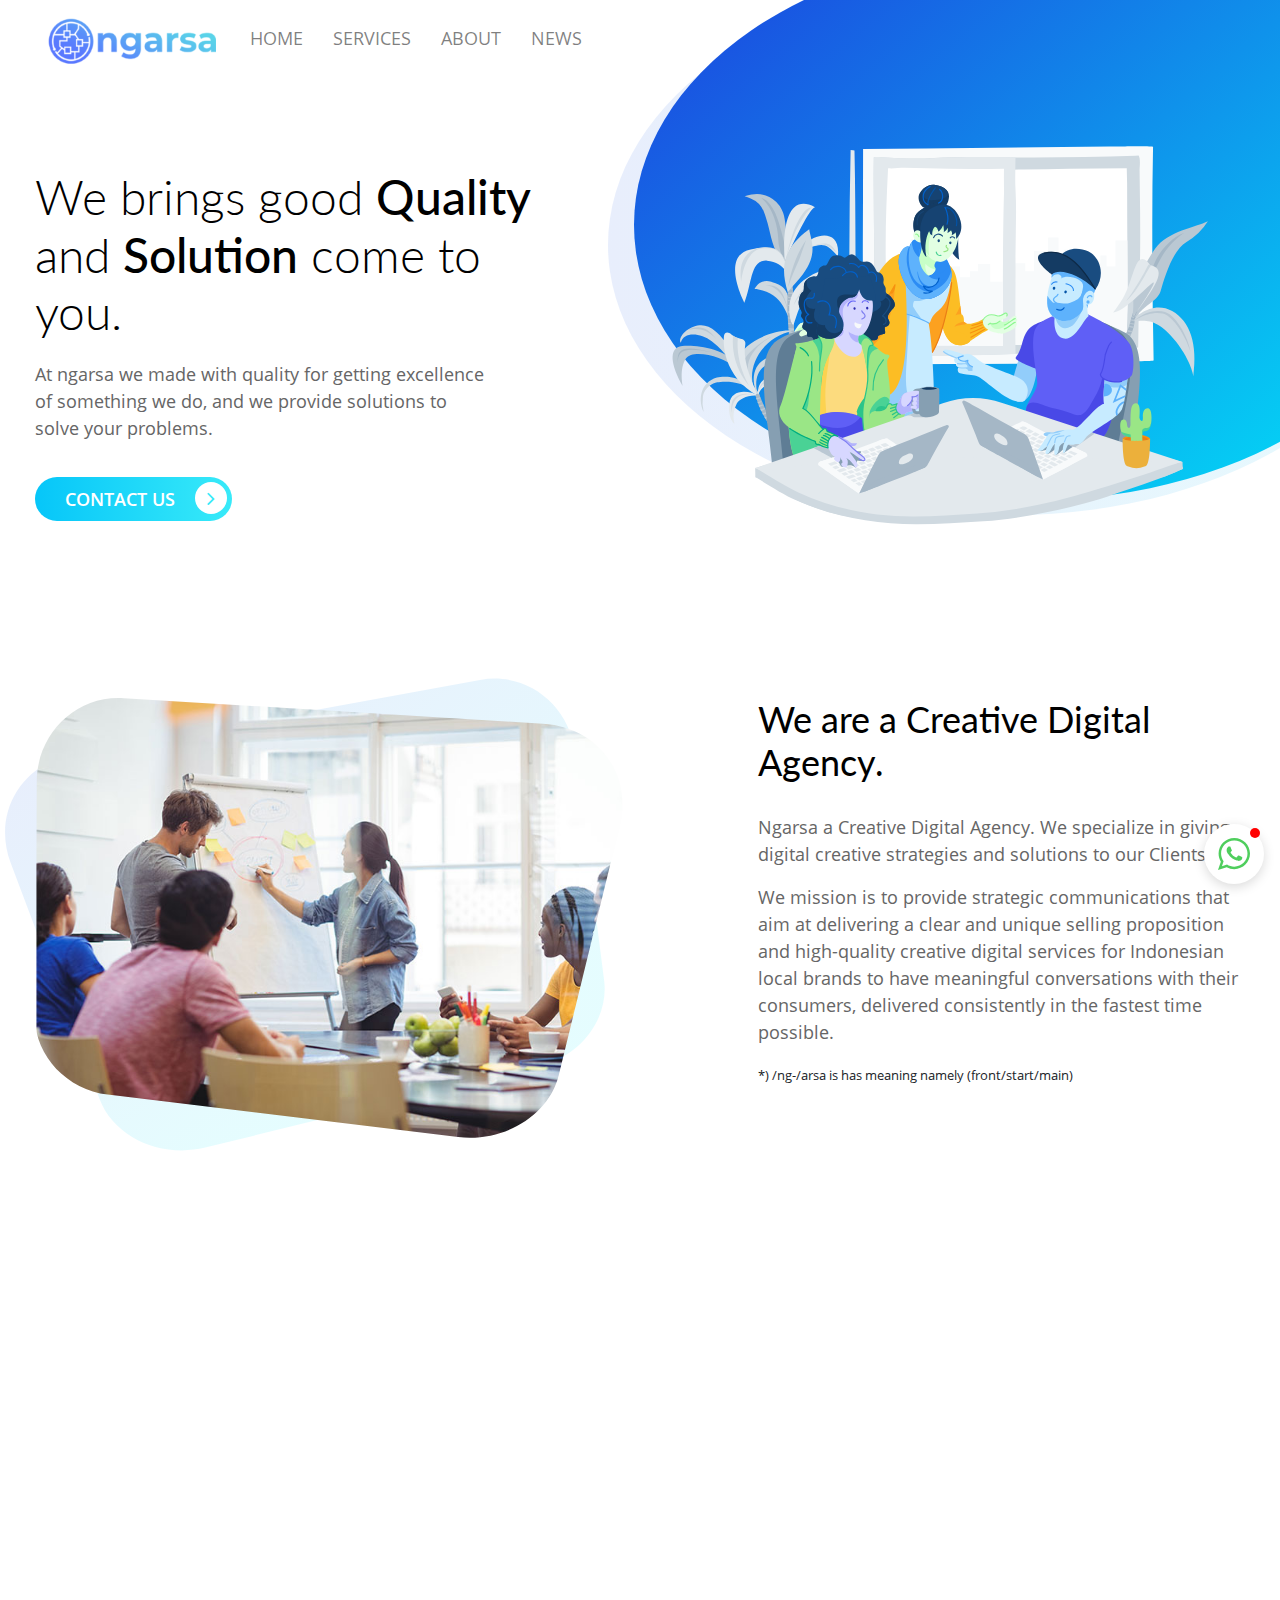
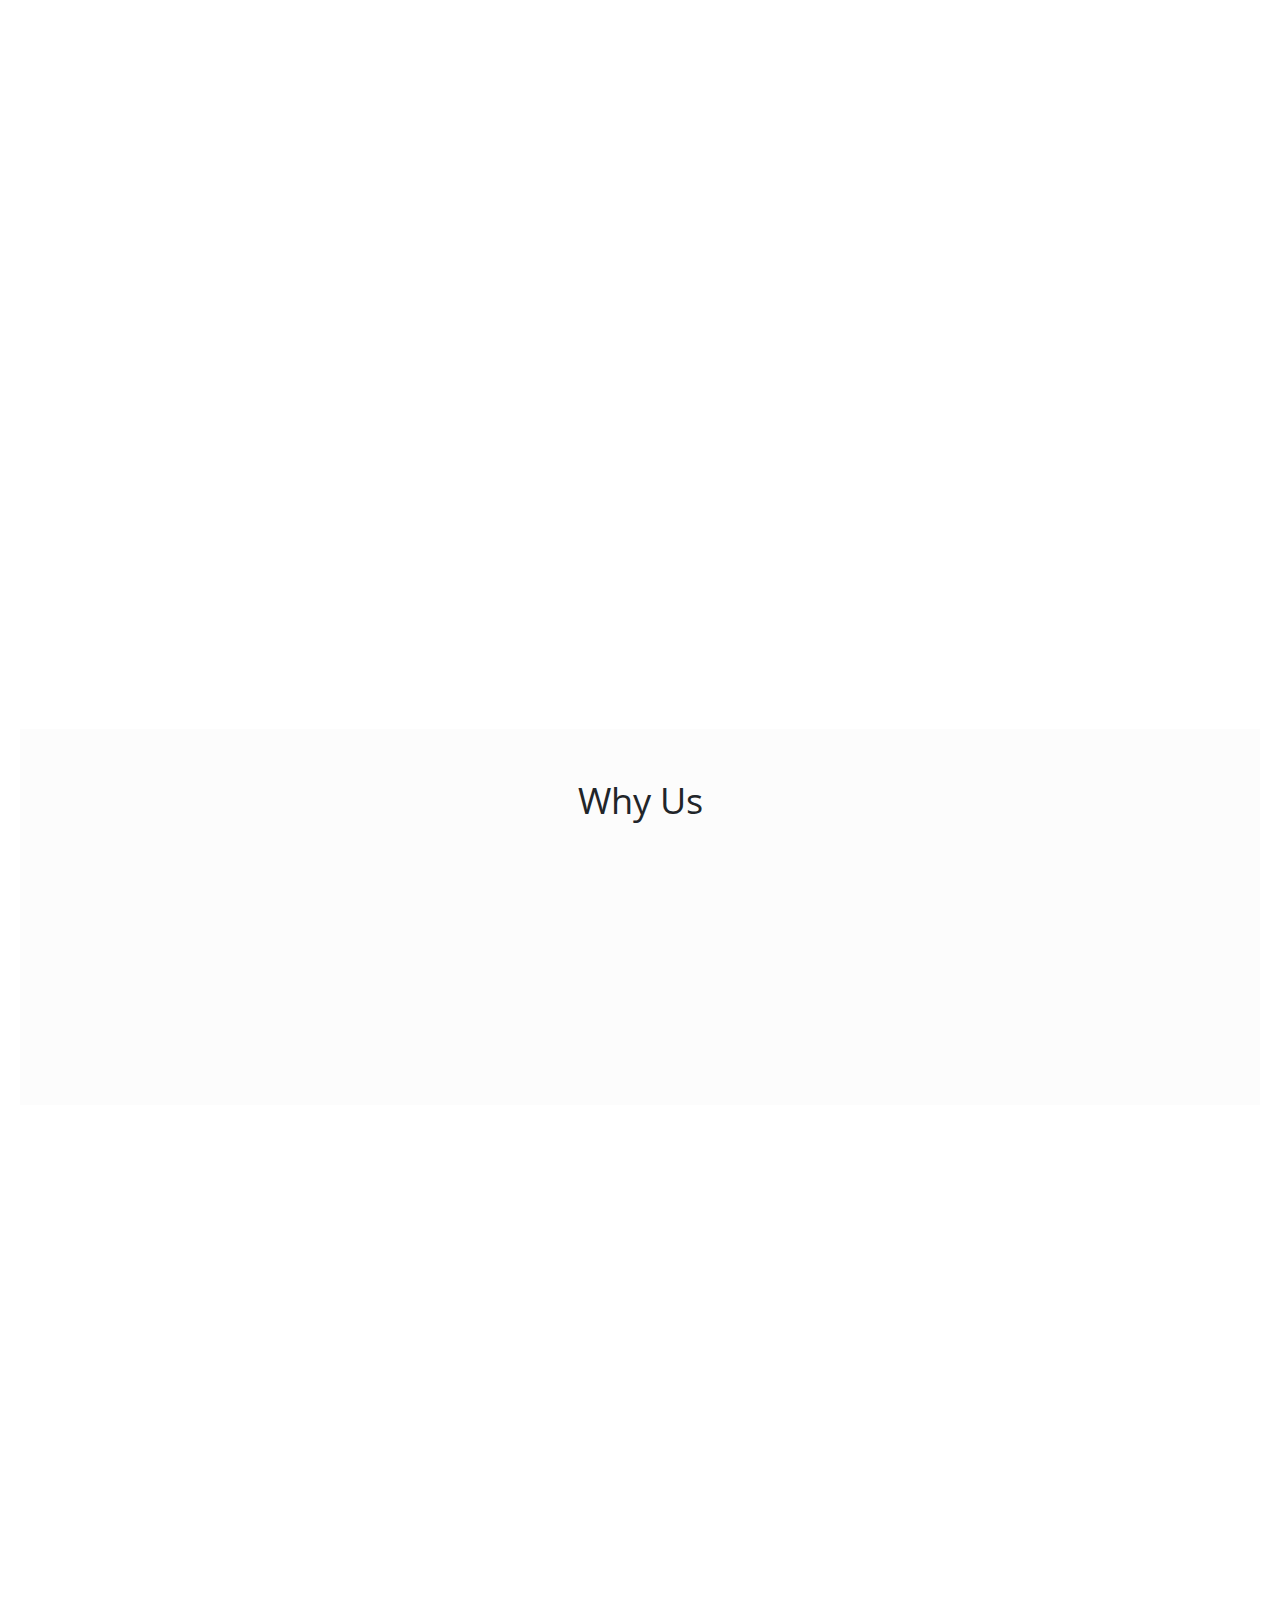
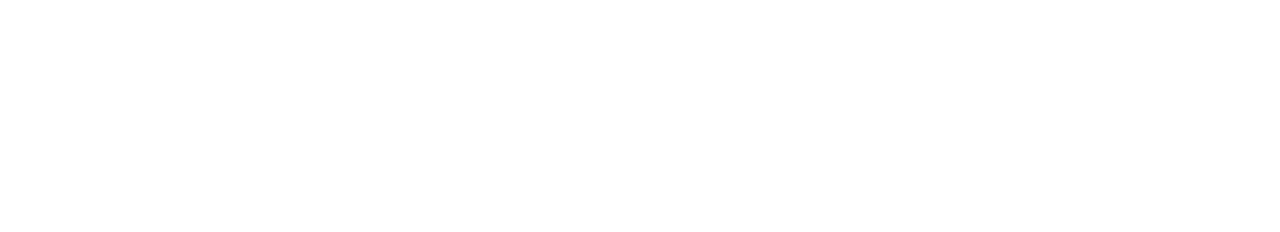
==== index.html @ 2ff45ff4 "fix: form" ====
<!doctype html>
<html lang="en">

<head>
    <!-- global meta tags -->
    <meta charset="utf-8">
    <meta http-equiv="Content-Type" content="text/html; charset=utf-8" />
    <meta http-equiv="Content-Type" content="text/html; charset=ISO-8859-1">
    <meta content="IE=edge" http-equiv="X-UA-Compatible" />
    <meta content="width=device-width, inital-scale=1, user-scalable=0, minimum-scale=1, maximum-scale=1"
        name="viewport" />
    <meta content="Ngarsa.com - Creative Digital Agency" name="title" />
    <meta
        content="ngarsa is a creative digital agency from indonesia, location on jatinangor-sumedang, west java. we create good quality works, we can help you realize your digital project such as a website company profile, graphic design, photography, and support your business performance using various advertising technology."
        name="description" />
    <meta
        content="creative, agency, creative agency, photography, digital marketing, creative digital agency, advertising, media digital, indonesia advertising"
        name="keywords" />
    <!-- yandex meta tags -->
    <meta name="yandex-verification" content="997f78d123f13810" />
    <!-- meta facebook -->
    <meta property="og:url" content="https://ngarsa.com" />
    <meta property="og:type" content="article" />
    <meta property="og:title" content="Ngarsa is a Creative Digital Agency from indonesia" />
    <meta property="og:description"
        content="ngarsa is a creative digital agency from indonesia, location on jatinangor-sumedang, west java. we create good quality works, we can help you realize your digital project such as a website company profile, graphic design, photography, and support your business performance using various advertising technology." />
    <meta property="og:image"
        content="https://raw.githubusercontent.com/Risyandi/ngarsa/sprint01/pages404/images/ngarsa-opengraph.jpeg?auto=compress&cs=tinysrgb&dpr=2&h=325&w=470" />
    <!-- meta twitter -->
    <meta name="twitter:card" content="summary_large_image">
    <meta name="twitter:site" content="@NgarsaDigital">
    <meta name="twitter:creator" content="@NgarsaDigital">
    <meta name="twitter:title" content="Ngarsa is a Creative Digital Agency from indonesia">
    <meta name="twitter:description"
        content="ngarsa is a creative digital agency from indonesia, location on jatinangor-sumedang, west java. we create good quality works, we can help you realize your digital project such as a website company profile, graphic design, photography, and support your business performance using various advertising technology.">
    <meta name="twitter:image"
        content="https://raw.githubusercontent.com/Risyandi/ngarsa/sprint01/pages404/images/ngarsa-opengraph.jpeg?auto=compress&cs=tinysrgb&dpr=2&h=325&w=470">
    <!-- google analytic tags -->
    <script async src="https://www.googletagmanager.com/gtag/js?id=UA-132196424-1"></script>
    <!-- google tags manager -->
    <script>
        (function (w, d, s, l, i) {
            w[l] = w[l] || [];
            w[l].push({
                'gtm.start': new Date().getTime(),
                event: 'gtm.js'
            });
            var f = d.getElementsByTagName(s)[0],
                j = d.createElement(s),
                dl = l != 'dataLayer' ? '&l=' + l : '';
            j.async = true;
            j.src =
                'https://www.googletagmanager.com/gtm.js?id=' + i + dl;
            f.parentNode.insertBefore(j, f);
        })(window, document, 'script', 'dataLayer', 'GTM-WTRJV2T');
    </script>
    <script>
        window.dataLayer = window.dataLayer || [];

        function gtag() {
            dataLayer.push(arguments);
        }
        gtag('js', new Date());
        gtag('config', 'UA-132196424-1');
    </script>

    <link rel="stylesheet" href="assets/css/animate.css">
    <link href="assets/css/font-awesome.css" rel="stylesheet" type="text/css">
    <link rel="stylesheet" href="owl-carousel/assets/owl.carousel.min.css" type="text/css">
    <link rel="stylesheet" href="assets/css/bootstrap.min.css">
    <link rel="stylesheet" href="assets/css/style.css">
    <link rel="shortcut icon" type="image/png" href="./assets/images/favicon.png" />
    <title>Ngarsa | Brings good quality works come to you.</title>
</head>

<body>
    <!-- google tags manager (noscript) -->
    <noscript><iframe src="https://www.googletagmanager.com/ns.html?id=GTM-WTRJV2T" height="0" width="0"
            style="display:none;visibility:hidden"></iframe></noscript>

    <nav class="navbar navbar-expand-lg navbar-light bg-light bg-transparent" id="gtco-main-nav">
        <div class="container fadeInDown wow" data-wow-duration="1s">
            <div class="logo-brand">
                <img src="assets/images/logo-ngarsa.png" alt="ngarsa">
            </div>
            <!-- <a class="navbar-brand">ngarsa</a> -->
            <button class="navbar-toggler no-border" data-target="#my-nav" onclick="myFunction(this)"
                data-toggle="collapse"><span class="bar1"></span> <span class="bar2"></span> <span
                    class="bar3"></span></button>
            <div id="my-nav" class="collapse navbar-collapse">
                <ul class="navbar-nav mr-auto">
                    <li class="nav-item"><a class="nav-link" href="/">Home</a></li>
                    <li class="nav-item"><a class="nav-link" href="#services">Services</a></li>
                    <li class="nav-item"><a class="nav-link" href="#about">About</a></li>
                    <li class="nav-item"><a class="nav-link" href="#news">News</a></li>
                </ul>
            </div>
        </div>
    </nav>

    <!-- banner -->
    <div class="container-fluid gtco-banner-area">
        <div class="container">
            <div class="row">
                <div class="col-md-6 fadeInLeft wow" data-wow-duration="1s">
                    <h1>
                        We brings good <span>Quality</span> and <span>Solution</span> come to you.
                    </h1>
                    <p>At ngarsa we made with quality for getting excellence of something we do, and we provide
                        solutions to solve your problems.</p>
                    <a href="#contact">Contact Us <i class="fa fa-angle-right" aria-hidden="true"></i></a>
                </div>
                <div class="col-md-6 fadeInRight wow" data-wow-duration="1s">
                    <div class="card"><img class="card-img-top img-fluid" src="assets/images/personality.svg" alt="">
                    </div>
                </div>
            </div>
        </div>
    </div>

    <!-- about -->
    <div class="container-fluid gtco-feature" id="about">
        <div class="container">
            <div class="row">
                <div class="col-md-7 fadeInLeft wow" data-wow-duration="1s">
                    <div class="cover">
                        <div class="card">
                            <svg class="back-bg" width="100%" viewBox="0 0 900 700"
                                style="position:absolute; z-index: -1">
                                <defs>
                                    <linearGradient id="PSgrad_01" x1="64.279%" x2="0%" y1="76.604%" y2="0%">
                                        <stop offset="0%" stop-color="rgb(1,230,248)" stop-opacity="1" />
                                        <stop offset="100%" stop-color="rgb(29,62,222)" stop-opacity="1" />
                                    </linearGradient>
                                </defs>
                                <path fill-rule="evenodd" opacity="0.102" fill="url(#PSgrad_01)"
                                    d="M616.656,2.494 L89.351,98.948 C19.867,111.658 -16.508,176.639 7.408,240.130 L122.755,546.348 C141.761,596.806 203.597,623.407 259.843,609.597 L697.535,502.126 C748.221,489.680 783.967,441.432 777.751,392.742 L739.837,95.775 C732.096,35.145 677.715,-8.675 616.656,2.494 Z" />
                            </svg>

                            <svg width="100%" viewBox="0 0 700 500">
                                <clipPath id="clip-path">
                                    <path
                                        d="M89.479,0.180 L512.635,25.932 C568.395,29.326 603.115,76.927 590.357,129.078 L528.827,380.603 C518.688,422.048 472.661,448.814 427.190,443.300 L73.350,400.391 C32.374,395.422 -0.267,360.907 -0.002,322.064 L1.609,85.154 C1.938,36.786 40.481,-2.801 89.479,0.180 Z">
                                    </path>
                                </clipPath>

                                <!-- xlink:href for modern browsers, src for IE8- -->
                                <image clip-path="url(#clip-path)" xlink:href="assets/images/learn-img.jpg" width="100%"
                                    height="465" class="svg__image"></image>
                            </svg>
                        </div>
                    </div>
                </div>
                <div class="col-md-5 fadeInRight wow" data-wow-duration="1s">
                    <h2> We are a Creative Digital
                        Agency.</h2>
                    <p>Ngarsa a Creative Digital Agency. We specialize in giving
                        digital creative strategies and solutions to our Clients.</p>
                    <p>We mission is to provide strategic communications that aim at delivering a clear and unique
                        selling proposition and high-quality creative digital services for Indonesian local brands to
                        have
                        meaningful conversations with their consumers, delivered consistently in the fastest time
                        possible.</p>
                    <small>*) /ng-/arsa is has meaning namely (front/start/main)</small>
                    </p>
                    <!-- <a href="#">Learn More <i class="fa fa-angle-right" aria-hidden="true"></i></a> -->
                </div>
            </div>
        </div>
    </div>

    <!-- services -->
    <div class="container-fluid gtco-features" id="services">
        <div class="container">
            <div class="row">
                <div class="col-lg-4 fadeInLeft wow" data-wow-duration="1s">
                    <h2> Explore The Services<br />
                        We Offer For You </h2>
                    <p>We can help you realize your digital project such as a website company profile, graphic design,
                        web design, photography, and support your business performance using Marketing technology.</p>
                    <!-- <a href="#">All Services <i class="fa fa-angle-right" aria-hidden="true"></i></a> -->
                </div>
                <div class="col-lg-8 fadeInRight wow" data-wow-duration="1s">
                    <svg id="bg-services" width="100%" viewBox="0 0 1000 800">
                        <defs>
                            <linearGradient id="PSgrad_02" x1="64.279%" x2="0%" y1="76.604%" y2="0%">
                                <stop offset="0%" stop-color="rgb(1,230,248)" stop-opacity="1" />
                                <stop offset="100%" stop-color="rgb(29,62,222)" stop-opacity="1" />
                            </linearGradient>
                        </defs>
                        <path fill-rule="evenodd" opacity="0.102" fill="url(#PSgrad_02)"
                            d="M801.878,3.146 L116.381,128.537 C26.052,145.060 -21.235,229.535 9.856,312.073 L159.806,710.157 C184.515,775.753 264.901,810.334 338.020,792.380 L907.021,652.668 C972.912,636.489 1019.383,573.766 1011.301,510.470 L962.013,124.412 C951.950,45.594 881.254,-11.373 801.878,3.146 Z" />
                    </svg>
                    <div class="row">
                        <div class="col">
                            <div class="card text-center">
                                <div class="oval"><img class="card-img-top" src="assets/images/web-design.png" alt="">
                                </div>
                                <div class="card-body">
                                    <h3 class="card-title">Web & Creative</h3>
                                    <p class="card-text">We makes web and interactive design a simple and iconic.</p>
                                </div>
                            </div>
                            <div class="card text-center">
                                <div class="oval"><img class="card-img-top" src="assets/images/marketing.png" alt="">
                                </div>
                                <div class="card-body">
                                    <h3 class="card-title">Marketing Technology</h3>
                                    <p class="card-text">We provide solution for delivering campaign with Marketing
                                        Technology clear and unique.
                                    </p>
                                </div>
                            </div>
                        </div>
                        <div class="col">
                            <div class="card text-center">
                                <div class="oval"><img class="card-img-top" src="assets/images/seo.png" alt=""></div>
                                <div class="card-body">
                                    <h3 class="card-title">SEO & Analytics</h3>
                                    <p class="card-text">We accelerate up your page to be found in search.</p>
                                </div>
                            </div>
                            <div class="card text-center">
                                <div class="oval"><img class="card-img-top" src="assets/images/graphics-design.png"
                                        alt="">
                                </div>
                                <div class="card-body">
                                    <h3 class="card-title">Design & Branding</h3>
                                    <p class="card-text">We makes design a simple, elegant and iconic. for your brands
                                    </p>
                                </div>
                            </div>
                        </div>
                    </div>
                </div>
            </div>
        </div>
    </div>

    <!-- why us -->
    <div class="container-fluid gtco-features-list">
        <div class="container gtco-news">
            <h2>Why Us</h2>
            <div class="row">
                <div class="media col-md-6 col-lg-4 fadeInLeft wow" data-wow-duration="1s">
                    <div class="oval mr-4"><img class="align-self-start" src="assets/images/quality-results.png" alt="">
                    </div>
                    <div class="media-body">
                        <h5 class="mb-0">Quality Results</h5>
                        At ngarsa, we provide the best quality according to what you need.
                    </div>
                </div>
                <div class="media col-md-6 col-lg-4 fadeInUp wow" data-wow-duration="1s">
                    <div class="oval mr-4"><img class="align-self-start" src="assets/images/affordable-pricing.png"
                            alt="">
                    </div>
                    <div class="media-body">
                        <h5 class="mb-0">Affordable Pricing</h5>
                        At ngarsa, we provide relatively cheap and high-quality prices.
                    </div>
                </div>
                <div class="media col-md-6 col-lg-4 fadeInRight wow" data-wow-duration="1s">
                    <div class="oval mr-4"><img class="align-self-start" src="assets/images/free-support.png" alt="">
                    </div>
                    <div class="media-body">
                        <h5 class="mb-0">Free Support & Consultation</h5>
                        At ngarsa, we support and provide consultation about creative digital and marketing
                        communications strategy.
                    </div>
                </div>
            </div>
        </div>
    </div>

    <!-- news -->
    <!-- <div class="container-fluid gtco-news" id="news">
        <div class="container fadeInUp wow" data-wow-duration="1s">
            <h2>Latest News & Articles</h2>
            <div class="owl-carousel owl-carousel2 owl-theme" id="contentNewsArticles">
            </div>
        </div>
    </div> -->

      <!-- widget whatsapp -->
      <div class="wrapper-floating fadeInRight wow" data-wow-duration="1s">
        <div id="container-floating" class="floating">
            <div class="floating-button" id="floating-button">
                <i class="fa fa-times-circle" id="icon-close-widget"></i>
            </div>
            <div class="floating-header-comp">
                <div class="floating-header-foto">
                    <div class="floating-foto-container">
                        <div class="floating-foto"></div>
                    </div>
                </div>
                <div class="floating-header-name">
                    <div class="floating-name-container">
                        <div class="name-floating">Ngarsa Official</div>
                        <div class="status-floating">Typically replies within a day</div>
                    </div>
                </div>
            </div>
            <div class="floating-pattern-comp">
                <div class="floating-pattern-container">
                    <div class="whatsapp-content">
                        <div class="whatsapp-name">Ngarsa Official</div>
                        <div class="whatsapp-text">Hi there 👋, <br> How can I help you?</div>
                        <div class="whatsapp-time">07.00</div>
                    </div>
                </div>
            </div>
            <div class="floating-textarea-comp">
                <textarea name="chat" id="textarea-chat" cols="30" rows="10"></textarea>
                <div class="textarea-send-chat" id="textarea-send-chat">
                    <svg xmlns="http://www.w3.org/2000/svg" xmlns:xlink="http://www.w3.org/1999/xlink"
                        style="isolation:isolate" viewBox="0 0 20 18" width="20" height="18">
                        <defs>
                            <clipPath id="_clipPath_fgX00hLzP9PnAfCkGQoSPsYB7aEGkj1G">
                                <rect width="20" height="18"></rect>
                            </clipPath>
                        </defs>
                        <path d=" M 0 0 L 0 7.813 L 16 9 L 0 10.188 L 0 18 L 20 9 L 0 0 Z " fill="rgb(46,46,46)"></path>
                    </svg>
                </div>
            </div>
            <!-- <a href="" class="floating-button-comp">
                <svg width="20" height="20" viewBox="0 0 90 90" xmlns="http://www.w3.org/2000/svg" fill-rule="evenodd"
                    clip-rule="evenodd" class="icon-button-comp">
                    <path
                        d="M90,43.841c0,24.213-19.779,43.841-44.182,43.841c-7.747,0-15.025-1.98-21.357-5.455L0,90l7.975-23.522   c-4.023-6.606-6.34-14.354-6.34-22.637C1.635,19.628,21.416,0,45.818,0C70.223,0,90,19.628,90,43.841z M45.818,6.982   c-20.484,0-37.146,16.535-37.146,36.859c0,8.065,2.629,15.534,7.076,21.61L11.107,79.14l14.275-4.537   c5.865,3.851,12.891,6.097,20.437,6.097c20.481,0,37.146-16.533,37.146-36.857S66.301,6.982,45.818,6.982z M68.129,53.938   c-0.273-0.447-0.994-0.717-2.076-1.254c-1.084-0.537-6.41-3.138-7.4-3.495c-0.993-0.358-1.717-0.538-2.438,0.537   c-0.721,1.076-2.797,3.495-3.43,4.212c-0.632,0.719-1.263,0.809-2.347,0.271c-1.082-0.537-4.571-1.673-8.708-5.333   c-3.219-2.848-5.393-6.364-6.025-7.441c-0.631-1.075-0.066-1.656,0.475-2.191c0.488-0.482,1.084-1.255,1.625-1.882   c0.543-0.628,0.723-1.075,1.082-1.793c0.363-0.717,0.182-1.344-0.09-1.883c-0.27-0.537-2.438-5.825-3.34-7.977   c-0.902-2.15-1.803-1.792-2.436-1.792c-0.631,0-1.354-0.09-2.076-0.09c-0.722,0-1.896,0.269-2.889,1.344   c-0.992,1.076-3.789,3.676-3.789,8.963c0,5.288,3.879,10.397,4.422,11.113c0.541,0.716,7.49,11.92,18.5,16.223   C58.2,65.771,58.2,64.336,60.186,64.156c1.984-0.179,6.406-2.599,7.312-5.107C68.398,56.537,68.398,54.386,68.129,53.938z">
                    </path>
                </svg>
                <span class="text-button-comp">Start Chat</span>
            </a> -->
        </div>
        <div class="floating-bubble" id="floating-bubble">
            <div class="floating-bubble-icon">
                <svg viewBox="0 0 90 90" fill="rgb(79, 206, 93)" width="32" height="32">
                    <path
                        d="M90,43.841c0,24.213-19.779,43.841-44.182,43.841c-7.747,0-15.025-1.98-21.357-5.455L0,90l7.975-23.522   c-4.023-6.606-6.34-14.354-6.34-22.637C1.635,19.628,21.416,0,45.818,0C70.223,0,90,19.628,90,43.841z M45.818,6.982   c-20.484,0-37.146,16.535-37.146,36.859c0,8.065,2.629,15.534,7.076,21.61L11.107,79.14l14.275-4.537   c5.865,3.851,12.891,6.097,20.437,6.097c20.481,0,37.146-16.533,37.146-36.857S66.301,6.982,45.818,6.982z M68.129,53.938   c-0.273-0.447-0.994-0.717-2.076-1.254c-1.084-0.537-6.41-3.138-7.4-3.495c-0.993-0.358-1.717-0.538-2.438,0.537   c-0.721,1.076-2.797,3.495-3.43,4.212c-0.632,0.719-1.263,0.809-2.347,0.271c-1.082-0.537-4.571-1.673-8.708-5.333   c-3.219-2.848-5.393-6.364-6.025-7.441c-0.631-1.075-0.066-1.656,0.475-2.191c0.488-0.482,1.084-1.255,1.625-1.882   c0.543-0.628,0.723-1.075,1.082-1.793c0.363-0.717,0.182-1.344-0.09-1.883c-0.27-0.537-2.438-5.825-3.34-7.977   c-0.902-2.15-1.803-1.792-2.436-1.792c-0.631,0-1.354-0.09-2.076-0.09c-0.722,0-1.896,0.269-2.889,1.344   c-0.992,1.076-3.789,3.676-3.789,8.963c0,5.288,3.879,10.397,4.422,11.113c0.541,0.716,7.49,11.92,18.5,16.223   C58.2,65.771,58.2,64.336,60.186,64.156c1.984-0.179,6.406-2.599,7.312-5.107C68.398,56.537,68.398,54.386,68.129,53.938z">
                    </path>
                </svg>
            </div>
        </div>
    </div>

    <footer class="container-fluid" id="gtco-footer">
        <div class="container">
            <div class="row">
                <div class="col-lg-6 fadeInLeft wow" id="contact" data-wow-duration="1s">
                    <h4> Contact Us </h4>
                    <form action="https://formspree.io/f/xqkgokap" method="POST">
                        <label>Full Name</label>
                        <input type="text" class="form-control" id='full-name' name="name"
                            placeholder="Enter your full name here">
                        <label>Email</label>
                        <input type="email" class="form-control" id='email' name="_replyto"
                            placeholder="Enter your email here">
                        <label>Message</label>
                        <textarea class="form-control" name="message" placeholder="Enter your message here"></textarea>
                        <div>
                            <input type="submit" id="send-message-yes" class="submit-button" value="Send"
                                style="display: none;">
                            <div>
                                <a href="#send-message-yes" class="submit-button send-message">Send
                                    <i class="fa fa-angle-right" aria-hidden="true"></i>
                                </a>
                            </div>
                        </div>
                    </form>

                </div>
                <div class="col-lg-6 fadeInRight wow" data-wow-duration="1s">
                    <div class="row">
                        <div class="col-6">
                            <h4>Company</h4>
                            <ul class="nav flex-column company-nav">
                                <li class="nav-item"><a class="nav-link"
                                        href="https://wistaramedia.com/">Wistaramedia</a></li>
                            </ul>
                            <h4 class="mt-5">Follow Us</h4>
                            <ul class="nav follow-us-nav">
                                <li class="nav-item"><a class="nav-link pl-0"
                                        href="https://ngarsa.page.link/facebook-ngarsa"><i class="fa fa-facebook"
                                            aria-hidden="true"></i></a></li>
                                <li class="nav-item"><a class="nav-link"
                                        href="https://ngarsa.page.link/twitter-ngarsa"><i class="fa fa-twitter"
                                            aria-hidden="true"></i></a></li>
                                <li class="nav-item"><a class="nav-link"
                                        href="https://ngarsa.page.link/instagram-ngarsa"><i class="fa fa-instagram"
                                            aria-hidden="true"></i></a></li>
                            </ul>
                        </div>
                        <div class="col-6">
                            <h4>Our Services</h4>
                            <ul class="nav flex-column services-nav">
                                <li class="nav-item"><a class="nav-link" href="#services">Web & Creative</a></li>
                                <li class="nav-item"><a class="nav-link" href="#services">Marketing Technology</a></li>
                                <li class="nav-item"><a class="nav-link" href="#services">Branding & Design</a></li>
                                <li class="nav-item"><a class="nav-link" href="#services">SEO & Analytics</a></li>
                            </ul>
                        </div>
                        <div class="col-12">
                            <p><strong>Ngarsa Digital</strong></p>
                            <p>Jln. Letda Lukito No.16, Jatinangor, Sumedang - Indonesia.</p>
                            <p>&copy; 2020. All Rights Reserved. Hand Made by <a href="https://ngarsa.com/"
                                    target="_blank">ngarsa.com</a>.</p>
                        </div>
                    </div>
                </div>
            </div>
        </div>
    </footer>

    <!-- jQuery first, then Popper.js, then Bootstrap JS -->
    <script src="https://code.jquery.com/jquery-3.4.1.js"></script>
    <script src="assets/js/popper.min.js"></script>
    <script src="assets/js/bootstrap.min.js"></script>
    <script src="assets/js/wow.min.js"></script>

    <!-- owl carousel js-->
    <script src="owl-carousel/owl.carousel.min.js"></script>
    <script src="assets/js/main.js"></script>
</body>

</html>
---- assets/css/style.css ----
@font-face {
    font-family: "Lato-Regular";
    src: url(../fonts/Lato-Regular.ttf);
}

@font-face {
    font-family: "Lato-Black";
    src: url(../fonts/Lato-Black.ttf);
}

@font-face {
    font-family: "Lato-Bold";
    src: url(../fonts/Lato-Bold.ttf);
}

@font-face {
    font-family: "Lato-Light";
    src: url(../fonts/Lato-Light.ttf);
}

@font-face {
    font-family: "Lato-Medium";
    src: url(../fonts/Lato-Medium.ttf);
}

@font-face {
    font-family: "Lato-Semibold";
    src: url(../fonts/Lato-Semibold.ttf);
}

@font-face {
    font-family: "OpenSans-Bold";
    src: url(../fonts/OpenSans-Bold.ttf);
}

@font-face {
    font-family: "OpenSans-Regular";
    src: url(../fonts/OpenSans-Regular.ttf);
}

@font-face {
    font-family: "OpenSans-Semibold";
    src: url(../fonts/OpenSans-Semibold.ttf);
}

html {
    scroll-behavior: smooth;
}

p {
    font-family: "OpenSans-Regular";
    color: #666666;
    font-size: 18px;
}

body {
    overflow: hidden;
    overflow-y: auto;
    font-family: "OpenSans-Regular";
}

@media (min-width: 1200px) {
    .container {
        max-width: 1240px;
    }
}

#gtco-main-nav .no-border {
    border-color: transparent;
    outline: 0;
    outline: none;
}

#gtco-main-nav .navbar-brand {
    font-size: 36px;
    font-family: "Lato-Black";
    text-transform: uppercase;
    background: -webkit-linear-gradient(left, #1d3ede, #01e6f8);
    background: -ms-linear-gradient(left, #1d3ede, #01e6f8);
    background: -moz-linear-gradient(left, #1d3ede, #01e6f8);
    background: -o-linear-gradient(left, #1d3ede, #01e6f8);
    -webkit-background-clip: text;
    -ms-background-clip: text;
    -o-background-clip: text;
    -webkit-text-fill-color: transparent;
    -ms-text-fill-color: transparent;
    -o-text-fill-color: transparent;
}

#gtco-main-nav .logo-brand img {
    width: 200px;
}

#gtco-main-nav .bar1,
#gtco-main-nav .bar2,
#gtco-main-nav .bar3 {
    width: 25px;
    height: 2px;
    background-color: #fff;
    margin: 5px 0;
    transition: 0.4s;
    display: block;
    position: relative;
}

#gtco-main-nav .change .bar1 {
    -webkit-transform: rotate(-42deg) translate(-2px, 6px);
    transform: rotate(-42deg) translate(-2px, 6px);
}

#gtco-main-nav .change .bar2 {
    opacity: 0;
}

#gtco-main-nav .change .bar3 {
    -webkit-transform: rotate(46deg) translate(-4px, -8px);
    transform: rotate(46deg) translate(-4px, -8px);
}

#gtco-main-nav .navbar-nav li a {
    font-family: "OpenSans-Regular";
    font-size: 18px;
    color: #ffffff;
    padding: 5px 15px !important;
    text-transform: uppercase;
}

#gtco-main-nav form a {
    font-family: "OpenSans-Semibold";
    font-size: 18px;
    color: #fff;
    padding: 5px 25px;
    border-radius: 20px;
    border-width: 2px;
}

#gtco-main-nav form a.btn-info {
    background: #01e6f8;
    border-color: #01e6f8;
}

#gtco-main-nav form a.btn-outline-dark {
    border-color: #fff;
    background-color: transparent;
}

@media (max-width: 991px) {
    #gtco-main-nav form a.btn-outline-dark {
        border-color: #1d3ede;
        color: #1d3ede;
    }
}

#gtco-main-nav::after {
    position: absolute;
    content: "";
    height: 600px;
    width: 900px;
    background-image: -webkit-linear-gradient(-220deg, #1d3ede, #01e6f8);
    background-image: -moz-linear-gradient(-220deg, #1d3ede, #01e6f8);
    background-image: -ms-linear-gradient(-220deg, #1d3ede, #01e6f8);
    background-image: -o-linear-gradient(-220deg, #1d3ede, #01e6f8);
    background-image: linear-gradient(-220deg, #1d3ede, #01e6f8);
    left: 49.5%;
    top: -50px;
    z-index: -1;
    border-radius: 50% 0 50% 50%;
}

@media (max-width: 1400px) {
    #gtco-main-nav::after {
        height: 550px;
        width: 800px;
    }

    #gtco-main-nav .navbar-nav li a {
        color: rgba(0, 0, 0, .5);
    }
}

@media (max-width: 1199px) {
    #gtco-main-nav::after {
        width: 700px;
    }
}

@media (max-width: 991px) {
    #gtco-main-nav::after {
        width: 55%;
        left: auto;
        right: 0;
    }
}

@media (max-width: 600px) {
    #gtco-main-nav::after {
        width: 100%;
        height: 400px;
    }
}

#gtco-main-nav::before {
    position: absolute;
    content: "";
    height: 590px;
    width: 930px;
    background-image: -webkit-linear-gradient(to right, #e8eefc, #e6fafe);
    background-image: -moz-linear-gradient(to right, #e8eefc, #e6fafe);
    background-image: -ms-linear-gradient(to right, #e8eefc, #e6fafe);
    background-image: -o-linear-gradient(to right, #e8eefc, #e6fafe);
    background-image: linear-gradient(to right, #e8eefc, #e6fafe);
    left: 47.5%;
    top: -25px;
    z-index: -1;
    border-radius: 50% 0 50% 50%;
}

@media (max-width: 1400px) {
    #gtco-main-nav::before {
        height: 540px;
        width: 810px;
    }
}

@media (max-width: 1199px) {
    #gtco-main-nav::before {
        width: 710px;
    }
}

@media (max-width: 991px) {
    #gtco-main-nav::before {
        width: 55%;
        left: auto;
        right: 0;
    }
}

@media (max-width: 600px) {
    #gtco-main-nav::before {
        width: 100%;
        height: 390px;
    }
}

.gtco-banner-area a,
.gtco-feature a,
.gtco-features a,
.gtco-news .owl-carousel .card a,
#gtco-footer .submit-button {
    background-image: -moz-linear-gradient(0deg, #06c6f9 0%, #38eaf9 100%);
    background-image: -webkit-linear-gradient(0deg, #06c6f9 0%, #38eaf9 100%);
    background-image: -ms-linear-gradient(0deg, #06c6f9 0%, #38eaf9 100%);
    font-size: 18px;
    font-family: "OpenSans-Semibold";
    color: #fff;
    border-radius: 50px;
    padding: 5px 30px;
    display: inline-block;
    text-transform: uppercase;
    padding-right: 5px;
    text-decoration: none !important;
}

.gtco-banner-area a .fa,
.gtco-feature a .fa,
.gtco-features a .fa,
.gtco-news .owl-carousel .card a .fa,
#gtco-footer .submit-button .fa {
    background: #fff;
    border-radius: 50%;
    height: 32px;
    width: 32px;
    color: #37eaf9;
    font-size: 22px;
    text-align: center;
    padding-top: 5px;
    margin-left: 15px;
}

.gtco-feature h2,
.gtco-features h2 {
    font-family: "Lato-Regular";
    color: #000000;
    font-size: 36px;
    margin-bottom: 30px;
}

.card {
    border: none;
    background: transparent;
}

.gtco-banner-area {
    margin-top: 20px;
    min-height: 500px;
}

.gtco-banner-area h1 {
    font-family: "Lato-Light";
    font-size: 48px;
    color: #000000;
    max-width: 500px;
    margin-top: 70px;
}

.gtco-banner-area h1 span {
    font-family: "Lato-Medium";
}

@media (max-width: 1199px) {
    .gtco-banner-area h1 {
        margin-top: 0px;
    }
}

.gtco-banner-area p {
    max-width: 450px;
    margin: 20px 0;
    margin-bottom: 40px;
}

.gtco-banner-area a {
    display: inline;
    padding: 10px 30px;
    padding-right: 5px;
}

.gtco-banner-area .col-md-6 .card .card-img-top {
    max-width: 430px;
    margin: 0 auto;
    margin-top: 30px;
    margin-right: 0;
}

@media (max-width: 1400px) {
    .gtco-banner-area .col-md-6 .card .card-img-top {
        max-width: 580px;
        margin-top: 20px;
        margin-right: auto;
    }
}

@media (max-width: 1199px) {
    .gtco-banner-area .col-md-6 .card .card-img-top {
        max-width: 350px;
    }
}

@media (max-width: 767px) {
    .gtco-banner-area .col-md-6 .card .card-img-top {
        margin-top: 100px;
        display: none;
    }
}

.gtco-feature {
    margin-top: 100px;
}

.gtco-feature .card .back-bg {
    margin-left: -30px !important;
    margin-top: -20px;
}

.gtco-feature .card svg {
    display: block;
    margin-left: auto;
    margin-right: auto;
}

.gtco-feature .card svg.defs {
    position: absolute;
    width: 0;
    height: 0;
}

.gtco-feature .card .squircle {
    width: 100%;
    height: 450px;
    background: url(../images/learn-img.jpg) center/cover, #aaa;
    clip-path: url(#clip-path);
    background-position-x: -50px;
}

.gtco-feature p small {
    font-size: 16px;
}

.gtco-feature a {
    margin-top: 20px;
    display: inline-block;
}

.gtco-features {
    margin-top: 100px;
}

.gtco-features svg {
    position: absolute;
    margin-left: -100px;
    margin-top: 100px;
}

@media (max-width: 767px) {
    .gtco-features svg {
        margin: 0 auto;
        margin-top: 200px;
    }
}

.gtco-features h2 {
    margin-top: 200px;
}

@media (max-width: 991px) {
    .gtco-features h2 {
        margin-top: 0;
    }
}

.gtco-features .col-lg-4 p {
    max-width: 320px;
    margin-bottom: 30px;
}

.gtco-features .col-lg-8 {
    padding: 10px 100px;
}

@media (max-width: 767px) {
    .gtco-features .col-lg-8 {
        padding: 10px 0;
    }
}

.gtco-features .col-lg-8 .row .col:first-child {
    margin-top: 150px;
}

@media (max-width: 600px) {
    .gtco-features .col-lg-8 .row .col:first-child {
        margin-top: 50px;
    }
}

@media (max-width: 600px) {
    .gtco-features .col-lg-8 .col {
        flex: 0 0 100%;
        max-width: 100%;
    }
}

.gtco-features .col-lg-8 .card {
    background: #fff;
    margin: 30px 5px;
    padding: 20px 10px;
    border-radius: 20px;
    box-shadow: 0 15px 40px 0 rgba(0, 0, 0, 0.08);
}

.gtco-features .col-lg-8 .card .oval {
    background: linear-gradient(to right, #f1f6fd, #f0fbfe);
    padding: 10px;
    width: 150px;
    border-radius: 50%;
    margin: auto;
    transform: rotate(20deg);
    margin-top: 20px;
}

.gtco-features .col-lg-8 .card .card-img-top {
    max-width: 0.8in;
    margin: 0 auto;
    transform: rotate(-20deg);
}

.gtco-features .col-lg-8 .card h3 {
    font-family: "Lato-Regular";
    font-size: 24px;
    color: #1d3ede;
}

.gtco-features .col-lg-8 .card p {
    font-size: 16px;
}

.gtco-numbers-block {
    margin: 100px auto;
    margin-top: 200px;
    color: #fff;
}

@media (max-width: 600px) {
    .gtco-numbers-block {
        margin-top: 100px;
    }
}

@media (max-width: 1299px) {
    .gtco-numbers-block .row {
        max-width: 1000px;
        margin: 0 auto;
    }
}

@media (max-width: 767px) {
    .gtco-numbers-block .row .col-3 {
        padding: 0;
    }
}

.gtco-numbers-block #custom-map::before {
    position: absolute;
    content: "";
    height: 100px;
    width: 100%;
    border: 2px solid red;
}

.gtco-numbers-block svg {
    margin-top: -100px;
    position: absolute;
    left: 0;
    max-width: 1500px;
    right: 0;
    margin-left: auto;
    margin-right: auto;
}

@media (max-width: 1299px) {
    .gtco-numbers-block svg {
        margin-top: -90px;
    }
}

@media (max-width: 1199px) {
    .gtco-numbers-block svg {
        margin-top: -60px;
    }
}

@media (max-width: 991px) {
    .gtco-numbers-block svg {
        margin-top: -40px;
    }
}

@media (max-width: 650px) {
    .gtco-numbers-block svg {
        margin-top: -20px;
    }
}

@media (max-width: 600px) {
    .gtco-numbers-block svg {
        margin-top: -10px;
    }
}

.gtco-numbers-block h5 {
    font-family: "Lato-Bold";
    font-size: 60px;
}

@media (max-width: 1299px) {
    .gtco-numbers-block h5 {
        font-size: 48px;
    }
}

@media (max-width: 767px) {
    .gtco-numbers-block h5 {
        font-size: 24px;
    }
}

@media (max-width: 600px) {
    .gtco-numbers-block h5 {
        margin: 0;
        font-size: 18px;
    }
}

.gtco-numbers-block p {
    font-family: "Lato-Semibold";
    font-size: 24px;
    color: #fff;
}

@media (max-width: 1299px) {
    .gtco-numbers-block p {
        font-size: 18px;
    }
}

@media (max-width: 991px) {
    .gtco-numbers-block p {
        font-size: 16px;
    }
}

@media (max-width: 991px) {
    .gtco-numbers-block p {
        font-size: 16px;
    }
}

@media (max-width: 600px) {
    .gtco-numbers-block p {
        line-height: 1.1;
    }

    #gtco-main-nav .navbar-nav li a {
        color: #007bff;
    }

    #gtco-main-nav .bar1,
    #gtco-main-nav .bar2,
    #gtco-main-nav .bar3 {
        background-color: #007bff;
    }

    .bg-light {
        background-color: #f8f9fa !important;
    }

    .bg-transparent {
        background-color: none;
    }
}

@media (max-width: 500px) {
    .gtco-numbers-block p {
        font-size: 8px;
    }

    #gtco-main-nav .navbar-nav li a {
        color: #007bff;
    }

    #gtco-main-nav .bar1,
    #gtco-main-nav .bar2,
    #gtco-main-nav .bar3 {
        background-color: #007bff;
    }

    .bg-light {
        background-color: #f8f9fa !important;
    }

    .bg-transparent {
        background-color: none;
    }
}

.gtco-testimonials {
    position: relative;
    margin-top: 200px;
}

@media (max-width: 767px) {
    .gtco-testimonials {
        margin-top: 100px;
    }
}

.gtco-testimonials h2 {
    font-family: "Lato-Medium";
    font-size: 36px;
    text-align: center;
    color: #333333;
    margin-bottom: 100px;
}

.gtco-testimonials .owl-stage-outer {
    padding-bottom: 30px;
}

.gtco-testimonials .owl-nav {
    display: none;
}

.gtco-testimonials .owl-dots {
    text-align: center;
}

.gtco-testimonials .owl-dots span {
    position: relative;
    height: 10px;
    width: 10px;
    border-radius: 50%;
    display: block;
    background: #fff;
    border: 2px solid #01e6f8;
    margin: 0 5px;
}

.gtco-testimonials .owl-dots .active {
    box-shadow: none;
}

.gtco-testimonials .owl-dots .active span {
    background: #01e6f8;
    box-shadow: none;
    height: 12px;
    width: 12px;
    margin-bottom: -1px;
}

.gtco-testimonials .card {
    background: #fff;
    box-shadow: 0 15px 40px 0 rgba(0, 0, 0, 0.08);
    margin: 0 30px;
    padding: 0 20px;
    border-radius: 50px;
}

.gtco-testimonials .card .card-img-top {
    max-width: 100px;
    border-radius: 50%;
    margin: 0 auto;
    border: 5px solid #1d3ede;
    width: 100px;
    height: 100px;
}

.gtco-testimonials .card h5 {
    color: #1d3ede;
    font-size: 21px;
    line-height: 1.3;
    font-family: "Lato-Medium";
}

.gtco-testimonials .card h5 span {
    font-size: 18px;
    color: #666666;
    font-family: "OpenSans-Regular";
}

.gtco-testimonials .card p {
    font-size: 18px;
}

.gtco-testimonials .active {
    opacity: 0.5;
    transition: all 0.3s;
}

.gtco-testimonials .center {
    opacity: 1;
}

.gtco-testimonials .center h5 {
    font-size: 24px;
}

.gtco-testimonials .center h5 span {
    font-size: 20px;
}

.gtco-testimonials .center p {
    font-size: 20px;
}

.gtco-testimonials .center .card-img-top {
    max-width: 100%;
    height: 120px;
    width: 120px;
}

.gtco-features-list {
    margin-top: 100px;
}

.gtco-features-list .media {
    margin: 20px 0;
}

.gtco-features-list .oval {
    border-radius: 50%;
    background-color: white;
    box-shadow: 0 10px 50px 0 rgba(0, 0, 0, 0.1);
    padding: 15px;
    height: 60px;
    width: 60px;
}

.gtco-features-list .oval .align-self-start {
    width: 100%;
    padding: 3px;
}

.gtco-features-list .media-body {
    font-family: "OpenSans-Regular";
    font-size: 16px;
    color: #666666;
    padding-right: 20px;
}

.gtco-features-list .media-body h5 {
    font-family: "Lato-Semibold";
    margin-bottom: 20px !important;
    font-size: 22px;
}

.gtco-logo-area {
    margin: 50px auto;
}

.gtco-logo-area .col .img-fluid {
    max-height: 32px;
}

@media (max-width: 600px) {
    .gtco-logo-area .col {
        flex: 0 0 50%;
        max-width: 50%;
        margin: 20px 0;
    }
}

.gtco-news {
    background: #fcfcfc;
    padding: 50px 0;
    margin: 100px auto;
}

.gtco-news h2 {
    font-size: 36px;
    font-weight: "Lato-Medium";
    text-align: center;
    margin-bottom: 50px;
}

.gtco-news .owl-carousel .owl-nav {
    display: block !important;
    position: absolute;
    top: 25%;
    width: 100%;
}

@media (max-width: 600px) {
    .gtco-news .owl-carousel .owl-nav {
        display: none !important;
    }
}

.gtco-news .owl-carousel .owl-nav .owl-prev,
.gtco-news .owl-carousel .owl-nav .owl-next {
    font-size: 120px;
    color: #666666;
    position: absolute;
}

.gtco-news .owl-carousel .owl-nav .owl-prev {
    left: -50px;
}

.gtco-news .owl-carousel .owl-nav .owl-next {
    right: -50px;
}

.gtco-news .owl-carousel .card {
    padding: 0 25px;
}

.gtco-news .owl-carousel .card .card-img-top {
    border-radius: 40px;
    box-shadow: 0 10px 20px 0 rgba(0, 0, 0, 0.08);
}

.gtco-news .owl-carousel .card h5 {
    font-family: "Lato-Medium";
    font-size: 22px;
    color: #333333;
    margin-bottom: 20px;
}

@media (max-width: 767px) {
    .gtco-news .owl-carousel .card h5 {
        font-size: 18px;
    }
}

.gtco-news .owl-carousel .card p {
    font-size: 17px;
}

@media (max-width: 767px) {
    .gtco-news .owl-carousel .card p {
        font-size: 15px;
    }
}

.gtco-news .owl-carousel .card a {
    padding-top: 3px !important;
    padding-bottom: 3px !important;
}

#gtco-footer {
    padding-bottom: 20px;
}

#gtco-footer h4 {
    font-family: "Lato-Medium";
    font-size: 24px;
    color: #1d3ede;
    margin-bottom: 30px;
}

#gtco-footer input,
#gtco-footer textarea {
    background-color: white;
    box-shadow: 0 8px 20px 0 rgba(0, 0, 0, 0.08);
    border-radius: 50px;
    max-width: 450px;
    width: 100%;
    height: 60px;
    border: none;
    margin-bottom: 30px;
    padding-left: 30px;
    color: #000;
}

#gtco-footer input::-webkit-input-placeholder,
#gtco-footer input::-moz-placeholder,
#gtco-footer input:-ms-input-placeholder,
#gtco-footer input:-moz-placeholder,
#gtco-footer textarea::-webkit-input-placeholder,
#gtco-footer textarea::-moz-placeholder,
#gtco-footer textarea:-ms-input-placeholder,
#gtco-footer textarea:-moz-placeholder {
    color: #999999;
    font-family: "OpenSans-Regular";
    font-size: 18px;
}

#gtco-footer textarea {
    min-height: 200px;
    border-radius: 30px;
    padding-top: 20px;
    padding-right: 20px;
    resize: none;
}

#gtco-footer .company-nav,
#gtco-footer .services-nav {
    font-family: "OpenSans-Regular";
    font-size: 20px;
}

#gtco-footer .company-nav a,
#gtco-footer .services-nav a {
    color: #666666;
    margin: 0;
    padding: 0;
}

#gtco-footer .follow-us-nav a {
    padding: 0 10px;
    color: #666666;
}

@media (max-width: 385px) {
    *:focus {
        outline: 0;
        outline: none;
    }

    #gtco-footer .follow-us-nav a {
        padding-right: 0;
    }

    #gtco-main-nav .navbar-nav li a {
        color: #007bff;
    }

    #gtco-main-nav .bar1,
    #gtco-main-nav .bar2,
    #gtco-main-nav .bar3 {
        background-color: #007bff;
    }

    .bg-light {
        background-color: #f8f9fa !important;
    }

    .bg-transparent {
        background-color: none;
    }
}

#gtco-footer .follow-us-nav a .fa {
    font-size: 24px;
}

#gtco-footer .col-12 {
    margin-top: 90px;
}

#gtco-footer .col-12 p {
    font-family: "Lato-Regular";
    font-size: 18px;
    color: #999999;
}

@media (max-width: 991px) {
    #gtco-footer .col-12 {
        margin-top: 20px;
    }
}

@media (max-width: 991px) {
    #gtco-footer .col-lg-6 {
        margin-bottom: 50px;
    }
}

/* widget whatsappp */
#icon-close-widget {
    color: white;
    width: 50px;
}

.wrapper-floating {
    display: inline-block;
    position: fixed;
    bottom: 0px;
    z-index: 9999999;
    right: 0px;
    left: auto;
}

.floating {
    box-shadow: rgba(0, 0, 0, 0.1) 0px 12px 24px 0px;
    display: none;
    flex-direction: column;
    width: 360px;
    background-color: rgba(255, 255, 255);
    transform: translate3d(0px, 0px, 0px);
    opacity: 1;
    pointer-events: all;
    visibility: visible;
    touch-action: auto;
    margin-bottom: 96px;
    position: fixed;
    bottom: 0px;
    right: 0px;
    left: auto;
    margin-right: 16px;
    border-radius: 10px;
    overflow: hidden;
    transition: opacity 0.3s ease 0s, margin 0.3s ease 0s, visibility 0.3s ease 0;
    z-index: 2;
}

@media (max-width: 375px) {
    .floating {
        width: 290px;
    }
}

.floating-button {
    position: absolute;
    top: 8px;
    right: 8px;
    width: 20px;
    height: 20px;
    opacity: 0.4;
    cursor: pointer;
    display: flex;
    -webkit-box-pack: center;
    justify-content: center;
    -webkit-box-align: center;
    align-items: center;
    transition: all 0.3s ease 0s;
    outline: transparent;
}

.floating-header-comp {
    color: rgb(17, 17, 17);
    display: flex;
    -webkit-box-align: center;
    align-items: center;
    background: rgb(9, 94, 84);
    padding: 24px 20px;
}

.floating-header-foto {
    width: 52px;
    height: 52px;
    display: block;
    position: relative;
    flex-shrink: 0;
}

.floating-header-foto::before {
    content: "";
    bottom: 0px;
    right: 0px;
    width: 12px;
    height: 12px;
    box-sizing: border-box;
    background-color: rgb(74, 213, 4);
    display: block;
    position: absolute;
    z-index: 2;
    border-radius: 50%;
    border-width: 2px;
    border-style: solid;
    border-color: rgb(9, 94, 84);
    border-image: initial;
}

.floating-foto-container {
    height: 100%;
    width: 100%;
    position: relative;
    display: flex;
    -webkit-box-pack: center;
    justify-content: center;
    -webkit-box-align: center;
    align-items: center;
    overflow: hidden;
    border-radius: 50%;
}

.floating-foto {
    min-width: 100%;
    height: 100%;
    flex-shrink: 0;
    background-size: cover;
    background-image: url(../images/favicon.png);
    background-position: center center;
    background-repeat: no-repeat;
    background-color: whitesmoke;
}

.floating-header-name {
    margin-left: 16px;
    margin-right: 16px;
}

.name-floating {
    font-size: 16px;
    font-weight: 700;
    line-height: 20px;
    color: rgb(255, 255, 255);
}

.status-floating {
    font-size: 13px;
    line-height: 18px;
    margin-top: 4px;
    color: rgb(255, 255, 255);
}

.floating-pattern-comp {
    background-color: rgb(230, 221, 212);
    position: relative;
    padding: 20px 20px 20px 10px;
}

.floating-pattern-comp::before {
    display: block;
    position: absolute;
    content: "";
    left: 0px;
    top: 0px;
    height: 100%;
    width: 100%;
    z-index: 2;
    opacity: 0.08;
    background-image: url(../images/whatsapp-back.png);
}

.floating-pattern-container {
    display: flex;
    z-index: 2;
}

.whatsapp-content {
    opacity: 1;
    left: 70px;
    background-color: rgb(255, 255, 255);
    position: relative;
    transform-origin: center top;
    z-index: 2;
    box-shadow: rgba(0, 0, 0, 0.13) 0px 1px 0.5px;
    margin-top: 4px;
    margin-left: -54px;
    max-width: calc(100% - 66px);
    padding: 7px 14px 6px;
    border-radius: 0px 8px 8px;
    transition: all 0.3s ease 0s;
}

.whatsapp-content::before {
    position: absolute;
    background-image: url(../images/whatsapp-chat.webp);
    background-size: contain;
    content: "";
    top: 0px;
    left: -12px;
    width: 12px;
    height: 19px;
    background-position: 50% 50%;
    background-repeat: no-repeat;
}

.whatsapp-name {
    font-size: 13px;
    font-weight: 700;
    line-height: 18px;
    color: rgba(0, 0, 0, 0.4);
}

.whatsapp-text {
    font-size: 14px;
    line-height: 19px;
    margin-top: 4px;
    color: rgb(17, 17, 17);
}

.whatsapp-time {
    text-align: right;
    margin-top: 4px;
    font-size: 12px;
    line-height: 16px;
    color: rgba(17, 17, 17, 0.5);
    margin-right: -8px;
    margin-bottom: -4px;
}

.floating-button-comp {
    color: rgb(255, 255, 255);
    font-size: 15px;
    font-weight: 700;
    line-height: 20px;
    cursor: pointer;
    position: relative;
    display: flex;
    -webkit-box-pack: center;
    justify-content: center;
    -webkit-box-align: center;
    align-items: center;
    -webkit-appearance: none;
    padding: 8px 12px;
    border-radius: 20px;
    border-width: initial;
    border-style: none;
    border-color: initial;
    border-image: initial;
    background: rgb(79, 206, 93);
    margin: 20px;
    overflow: hidden;
}

.icon-button-comp {
    width: 16px;
    height: 16px;
    fill: rgb(255, 255, 255);
    z-index: 1;
    flex: 0 0 16px;
}

.text-button-comp {
    margin-left: 8px;
    margin-right: 8px;
    z-index: 1;
    color: rgb(255, 255, 255);
}

.floating-bubble {
    height: 60px;
    box-shadow: rgba(0, 0, 0, 0.15) 0px 3px 12px;
    display: flex;
    -webkit-box-pack: center;
    justify-content: center;
    -webkit-box-align: center;
    align-items: center;
    cursor: pointer;
    user-select: none;
    position: relative;
    background-color: rgb(255, 255, 255);
    margin-bottom: 16px;
    margin-right: 16px;
    margin-left: 16px;
    width: 60px;
    border-radius: 50%;
    outline: transparent;
}

.floating-bubble::before {
    content: "";
    width: 10px;
    height: 10px;
    background-color: rgb(255, 0, 0);
    display: block;
    position: absolute;
    z-index: 1;
    right: 4px;
    top: 4px;
    border-radius: 50%;
}

.floating-textarea-comp {
    display: flex;
    align-items: center;
}

.floating-textarea-comp textarea {
    border: 1px solid #ccc;
    border-radius: 4px;
    box-shadow: none;
    padding: 8px;
    margin: 10px;
    width: 93%;
    max-width: 100%;
    font-family: inherit;
    font-size: inherit;
    resize: none;
    height: 50px;
}

.textarea-send-chat {
    margin-right: 10px;
    cursor: pointer;
}
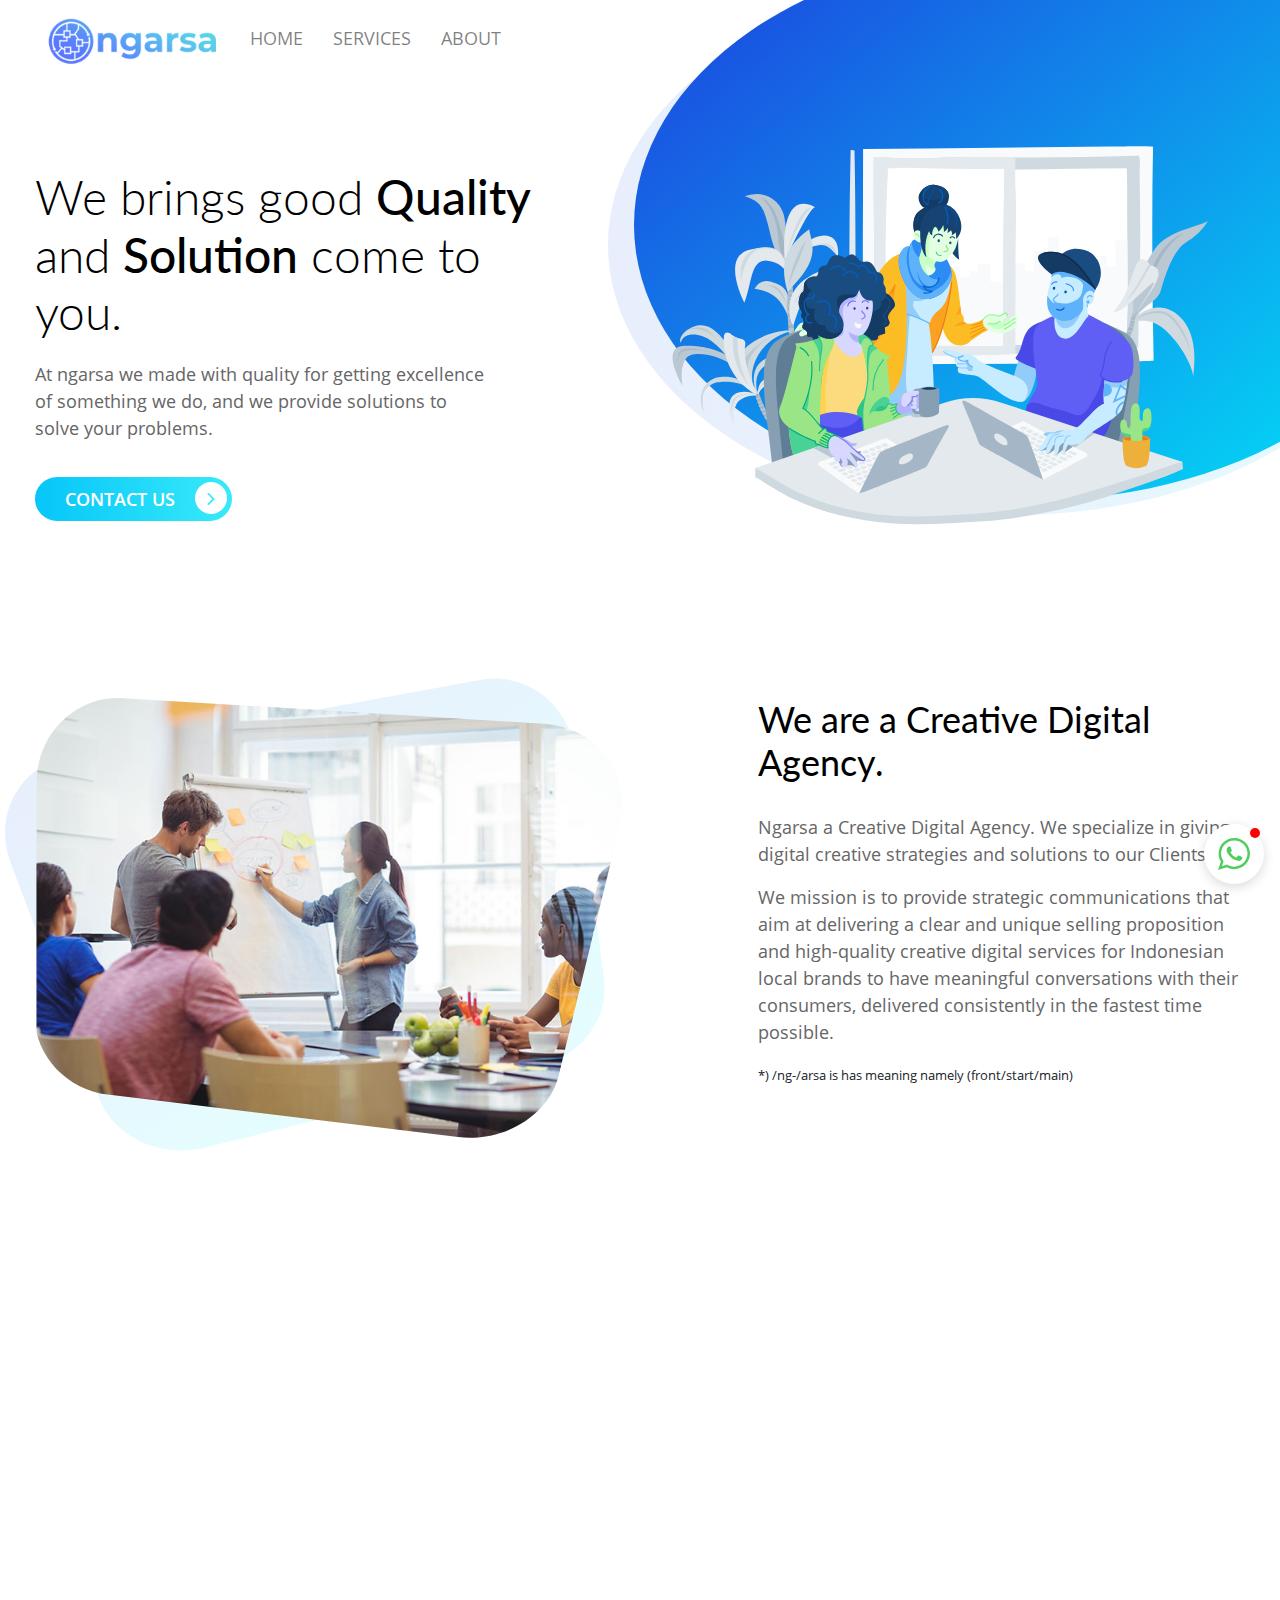
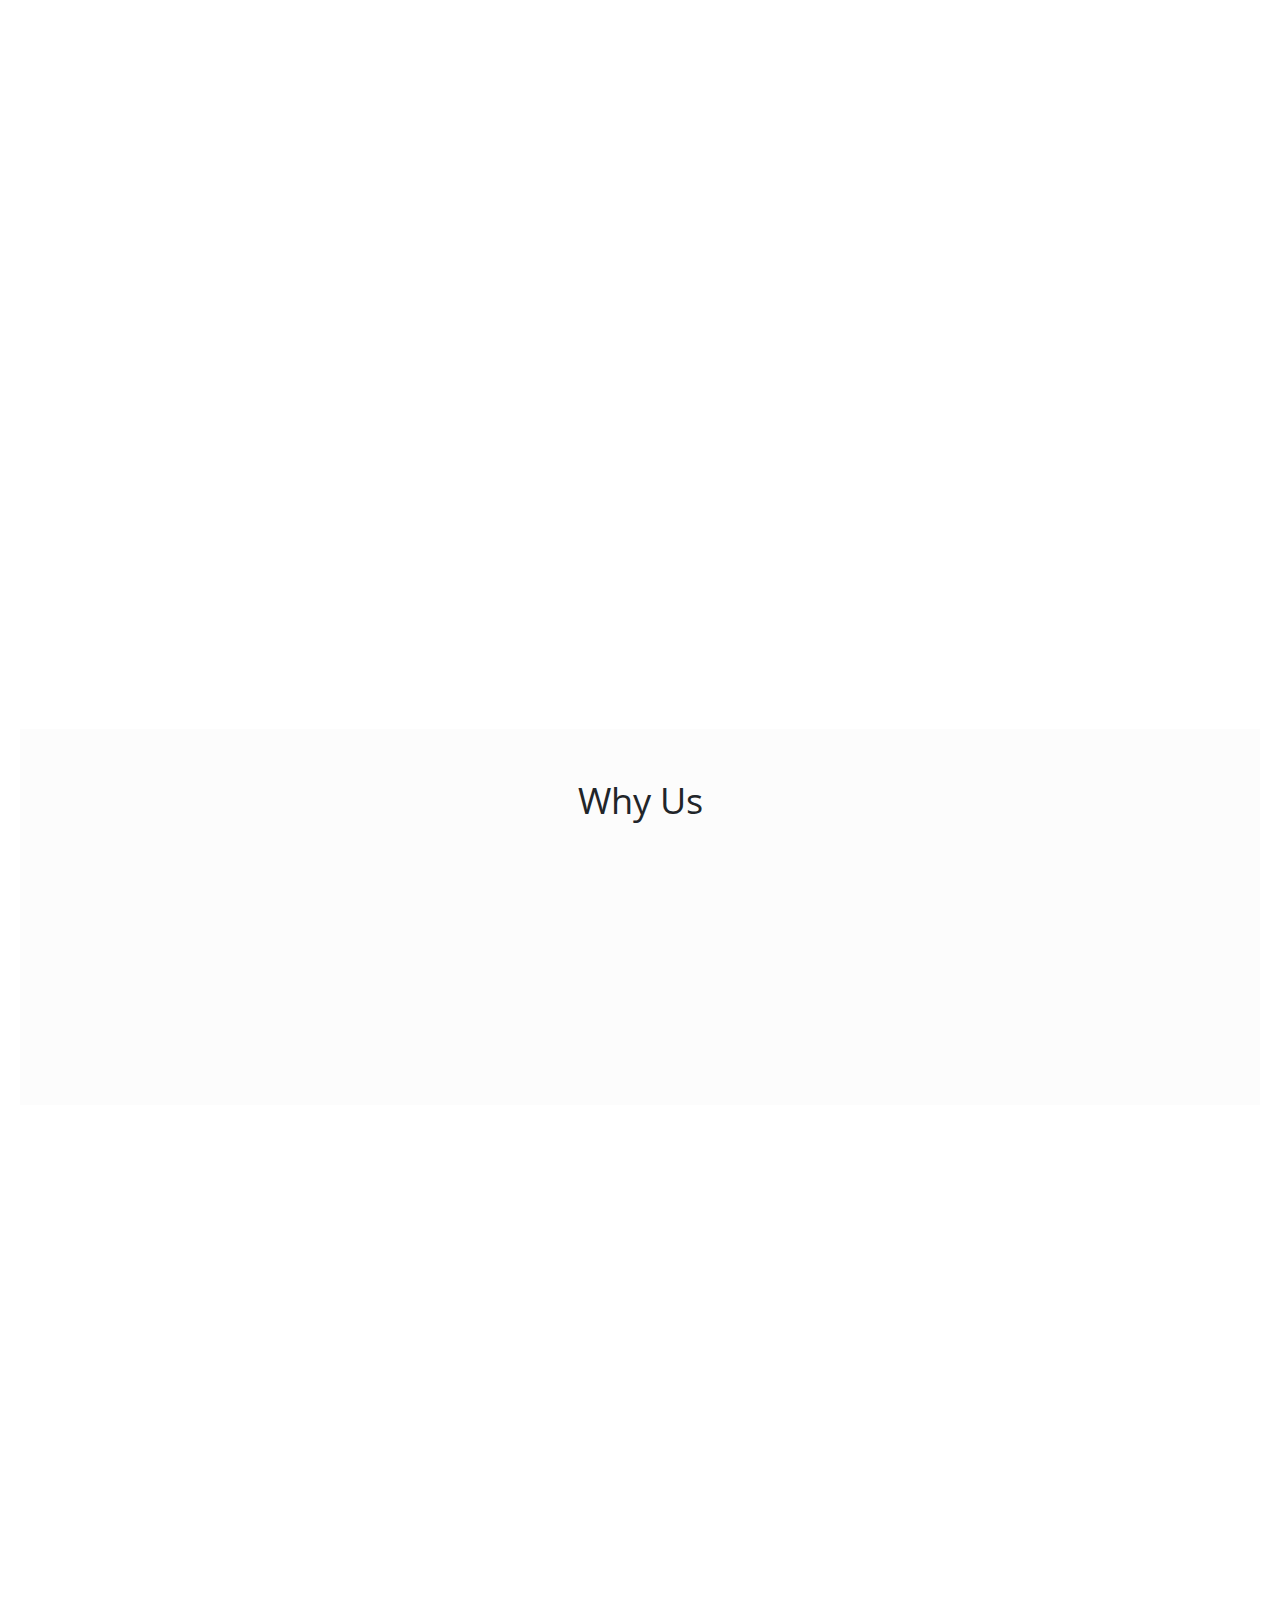
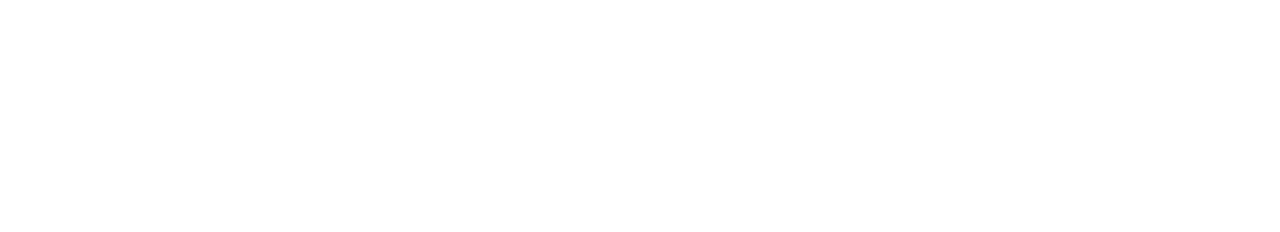
==== commit 550e95e1: "fix: hide menu news" ====
--- a/index.html
+++ b/index.html
@@ -92,7 +92,7 @@
                     <li class="nav-item"><a class="nav-link" href="/">Home</a></li>
                     <li class="nav-item"><a class="nav-link" href="#services">Services</a></li>
                     <li class="nav-item"><a class="nav-link" href="#about">About</a></li>
-                    <li class="nav-item"><a class="nav-link" href="#news">News</a></li>
+                    <!-- <li class="nav-item"><a class="nav-link" href="#news">News</a></li> -->
                 </ul>
             </div>
         </div>
@@ -349,7 +349,7 @@
             <div class="row">
                 <div class="col-lg-6 fadeInLeft wow" id="contact" data-wow-duration="1s">
                     <h4> Contact Us </h4>
-                    <form action="https://formspree.io/f/xqkgokap" method="POST">
+                    <form action="" method="POST">
                         <label>Full Name</label>
                         <input type="text" class="form-control" id='full-name' name="name"
                             placeholder="Enter your full name here">
@@ -376,7 +376,7 @@
                             <h4>Company</h4>
                             <ul class="nav flex-column company-nav">
                                 <li class="nav-item"><a class="nav-link"
-                                        href="https://wistaramedia.com/">Wistaramedia</a></li>
+                                        href="https://digiagent.xyz/">Digi Agent</a></li>
                             </ul>
                             <h4 class="mt-5">Follow Us</h4>
                             <ul class="nav follow-us-nav">
@@ -403,7 +403,7 @@
                         <div class="col-12">
                             <p><strong>Ngarsa Digital</strong></p>
                             <p>Jln. Letda Lukito No.16, Jatinangor, Sumedang - Indonesia.</p>
-                            <p>&copy; 2020. All Rights Reserved. Hand Made by <a href="https://ngarsa.com/"
+                            <p>&copy; 2021. All Rights Reserved. Hand Made by <a href="https://ngarsa.com/"
                                     target="_blank">ngarsa.com</a>.</p>
                         </div>
                     </div>
--- a/assets/css/style.css
+++ b/assets/css/style.css
@@ -120,7 +120,7 @@
 #gtco-main-nav .navbar-nav li a {
     font-family: "OpenSans-Regular";
     font-size: 18px;
-    color: #ffffff;
+    color: #00000085;
     padding: 5px 15px !important;
     text-transform: uppercase;
 }
@@ -327,7 +327,7 @@
 }
 
 .gtco-banner-area .col-md-6 .card .card-img-top {
-    max-width: 430px;
+    max-width: 500px;
     margin: 0 auto;
     margin-top: 30px;
     margin-right: 0;
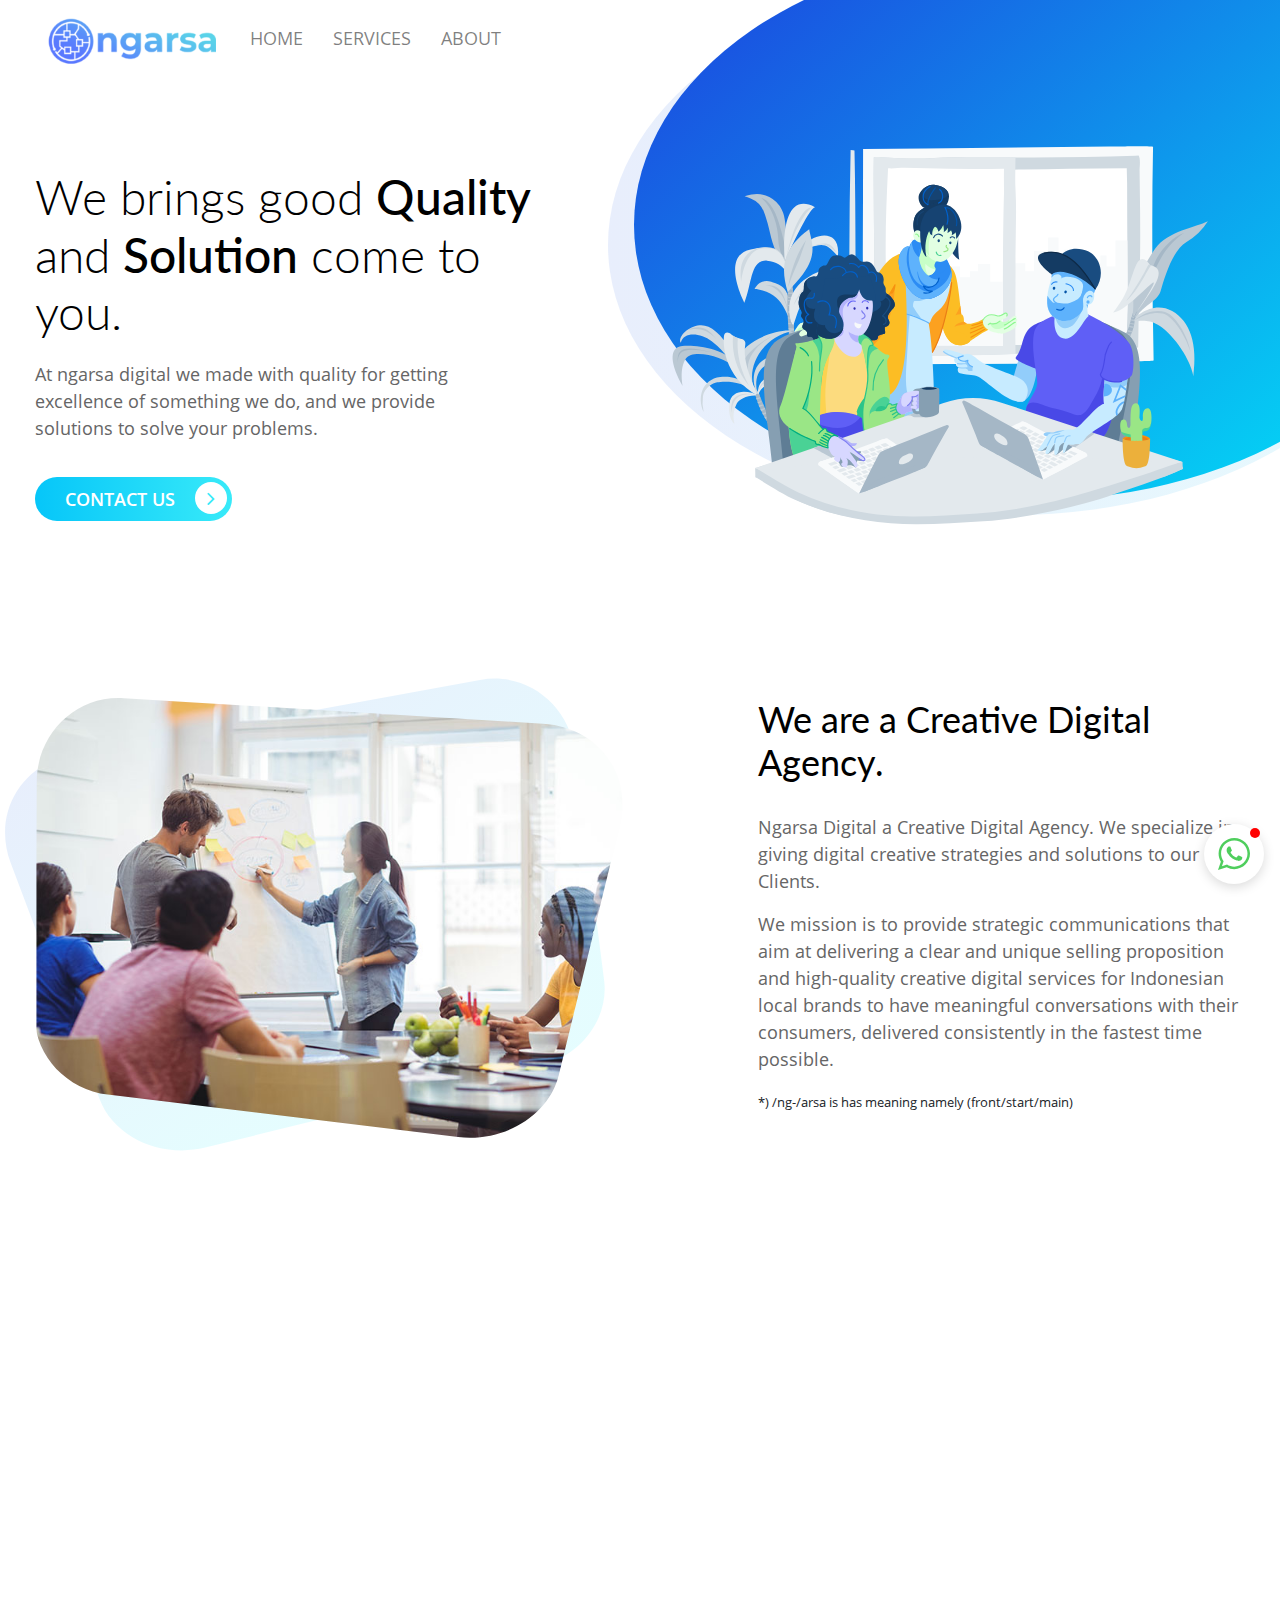
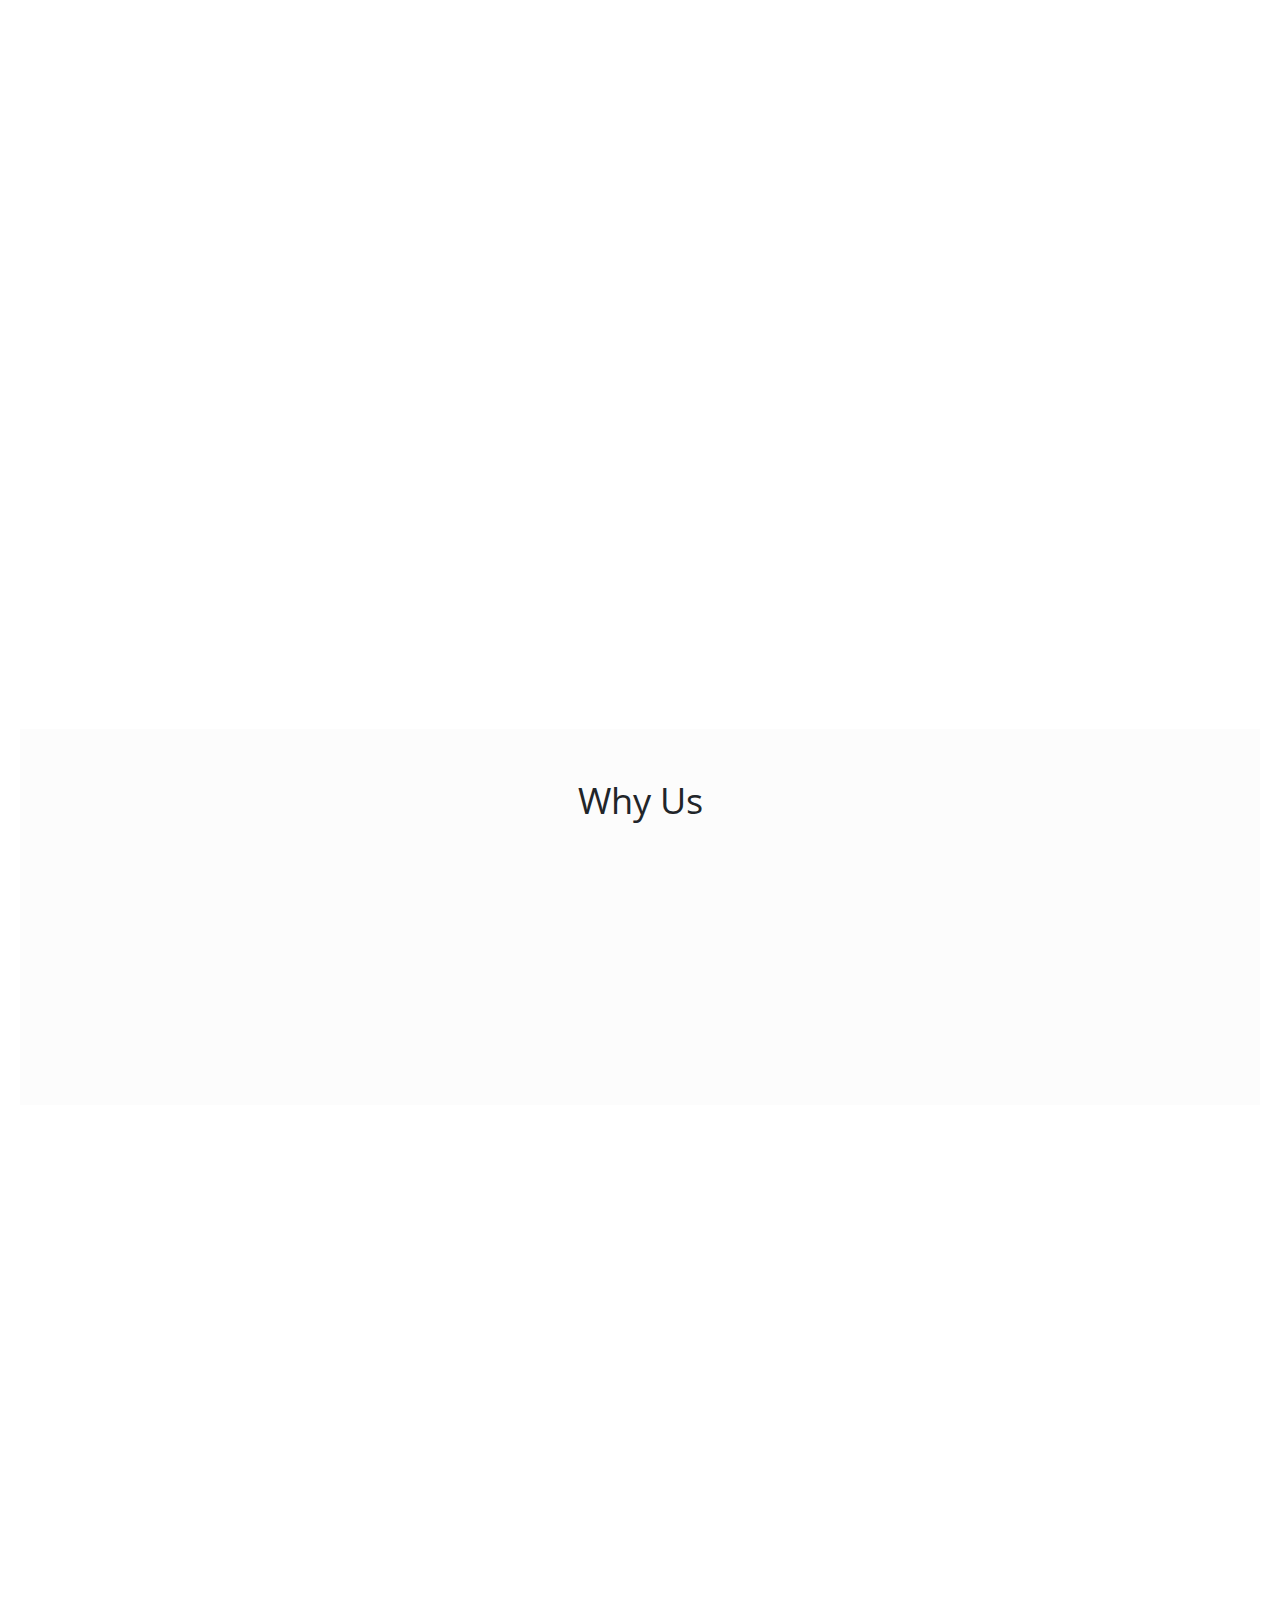
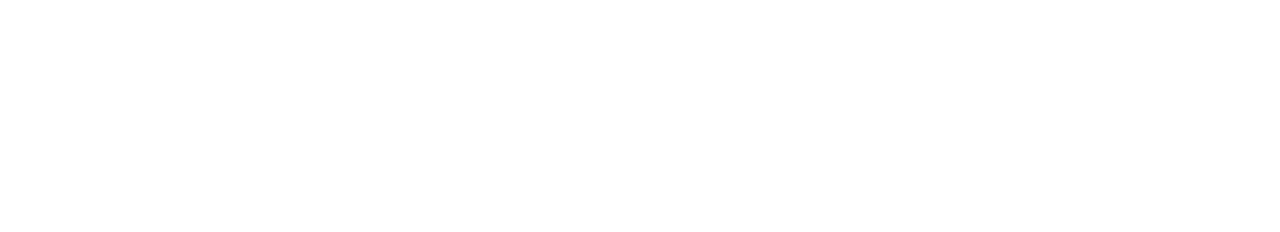
==== commit 41fa79e1: "fix: name branding" ====
--- a/index.html
+++ b/index.html
@@ -11,28 +11,28 @@
         name="viewport" />
     <meta content="Ngarsa.com - Creative Digital Agency" name="title" />
     <meta
-        content="ngarsa is a creative digital agency from indonesia, location on jatinangor-sumedang, west java. we create good quality works, we can help you realize your digital project such as a website company profile, graphic design, photography, and support your business performance using various advertising technology."
+        content="ngarsa digital is a creative digital agency from indonesia, location at Jatinangor, Sumedang - West Java. We create good quality works, we can help you realize your digital project such as a website company profile, graphic design, photography, and support your business performance using various advertising technology."
         name="description" />
     <meta
-        content="creative, agency, creative agency, photography, digital marketing, creative digital agency, advertising, media digital, indonesia advertising"
+        content="ngarsa, ngarsa digital, creative, agency, creative agency, photography, digital marketing, creative digital agency, advertising, media digital, indonesia advertising, software development, web application"
         name="keywords" />
     <!-- yandex meta tags -->
     <meta name="yandex-verification" content="997f78d123f13810" />
     <!-- meta facebook -->
     <meta property="og:url" content="https://ngarsa.com" />
     <meta property="og:type" content="article" />
-    <meta property="og:title" content="Ngarsa is a Creative Digital Agency from indonesia" />
+    <meta property="og:title" content="Ngarsa Digital is a Creative Digital Agency from indonesia" />
     <meta property="og:description"
-        content="ngarsa is a creative digital agency from indonesia, location on jatinangor-sumedang, west java. we create good quality works, we can help you realize your digital project such as a website company profile, graphic design, photography, and support your business performance using various advertising technology." />
+        content="Ngarsa Digital is a creative digital agency from indonesia, location at Jatinangor, Sumedang - West Java. We create good quality works, we can help you realize your digital project such as a website company profile, graphic design, photography, and support your business performance using various advertising technology." />
     <meta property="og:image"
         content="https://raw.githubusercontent.com/Risyandi/ngarsa/sprint01/pages404/images/ngarsa-opengraph.jpeg?auto=compress&cs=tinysrgb&dpr=2&h=325&w=470" />
     <!-- meta twitter -->
     <meta name="twitter:card" content="summary_large_image">
     <meta name="twitter:site" content="@NgarsaDigital">
     <meta name="twitter:creator" content="@NgarsaDigital">
-    <meta name="twitter:title" content="Ngarsa is a Creative Digital Agency from indonesia">
+    <meta name="twitter:title" content="Ngarsa Digital is a Creative Digital Agency from indonesia">
     <meta name="twitter:description"
-        content="ngarsa is a creative digital agency from indonesia, location on jatinangor-sumedang, west java. we create good quality works, we can help you realize your digital project such as a website company profile, graphic design, photography, and support your business performance using various advertising technology.">
+        content="Ngarsa Digital is a creative digital agency from indonesia, location on jatinangor-sumedang, west java. we create good quality works, we can help you realize your digital project such as a website company profile, graphic design, photography, and support your business performance using various advertising technology.">
     <meta name="twitter:image"
         content="https://raw.githubusercontent.com/Risyandi/ngarsa/sprint01/pages404/images/ngarsa-opengraph.jpeg?auto=compress&cs=tinysrgb&dpr=2&h=325&w=470">
     <!-- google analytic tags -->
@@ -70,7 +70,7 @@
     <link rel="stylesheet" href="assets/css/bootstrap.min.css">
     <link rel="stylesheet" href="assets/css/style.css">
     <link rel="shortcut icon" type="image/png" href="./assets/images/favicon.png" />
-    <title>Ngarsa | Brings good quality works come to you.</title>
+    <title>Ngarsa Digital | Brings good quality works come to you.</title>
 </head>
 
 <body>
@@ -81,9 +81,9 @@
     <nav class="navbar navbar-expand-lg navbar-light bg-light bg-transparent" id="gtco-main-nav">
         <div class="container fadeInDown wow" data-wow-duration="1s">
             <div class="logo-brand">
-                <img src="assets/images/logo-ngarsa.png" alt="ngarsa">
-            </div>
-            <!-- <a class="navbar-brand">ngarsa</a> -->
+                <img src="assets/images/logo-ngarsa.png" alt="ngarsa digital">
+            </div>
+            <!-- <a class="navbar-brand">ngarsa digital</a> -->
             <button class="navbar-toggler no-border" data-target="#my-nav" onclick="myFunction(this)"
                 data-toggle="collapse"><span class="bar1"></span> <span class="bar2"></span> <span
                     class="bar3"></span></button>
@@ -106,7 +106,7 @@
                     <h1>
                         We brings good <span>Quality</span> and <span>Solution</span> come to you.
                     </h1>
-                    <p>At ngarsa we made with quality for getting excellence of something we do, and we provide
+                    <p>At ngarsa digital we made with quality for getting excellence of something we do, and we provide
                         solutions to solve your problems.</p>
                     <a href="#contact">Contact Us <i class="fa fa-angle-right" aria-hidden="true"></i></a>
                 </div>
@@ -154,7 +154,7 @@
                 <div class="col-md-5 fadeInRight wow" data-wow-duration="1s">
                     <h2> We are a Creative Digital
                         Agency.</h2>
-                    <p>Ngarsa a Creative Digital Agency. We specialize in giving
+                    <p>Ngarsa Digital a Creative Digital Agency. We specialize in giving
                         digital creative strategies and solutions to our Clients.</p>
                     <p>We mission is to provide strategic communications that aim at delivering a clear and unique
                         selling proposition and high-quality creative digital services for Indonesian local brands to
@@ -247,7 +247,7 @@
                     </div>
                     <div class="media-body">
                         <h5 class="mb-0">Quality Results</h5>
-                        At ngarsa, we provide the best quality according to what you need.
+                        At ngarsa digital, we provide the best quality according to what you need.
                     </div>
                 </div>
                 <div class="media col-md-6 col-lg-4 fadeInUp wow" data-wow-duration="1s">
@@ -256,7 +256,7 @@
                     </div>
                     <div class="media-body">
                         <h5 class="mb-0">Affordable Pricing</h5>
-                        At ngarsa, we provide relatively cheap and high-quality prices.
+                        At ngarsa digital, we provide relatively cheap and high-quality prices.
                     </div>
                 </div>
                 <div class="media col-md-6 col-lg-4 fadeInRight wow" data-wow-duration="1s">
@@ -264,7 +264,7 @@
                     </div>
                     <div class="media-body">
                         <h5 class="mb-0">Free Support & Consultation</h5>
-                        At ngarsa, we support and provide consultation about creative digital and marketing
+                        At ngarsa digital, we support and provide consultation about creative digital and marketing
                         communications strategy.
                     </div>
                 </div>
@@ -295,7 +295,7 @@
                 </div>
                 <div class="floating-header-name">
                     <div class="floating-name-container">
-                        <div class="name-floating">Ngarsa Official</div>
+                        <div class="name-floating">Ngarsa Digital Official</div>
                         <div class="status-floating">Typically replies within a day</div>
                     </div>
                 </div>
@@ -303,7 +303,7 @@
             <div class="floating-pattern-comp">
                 <div class="floating-pattern-container">
                     <div class="whatsapp-content">
-                        <div class="whatsapp-name">Ngarsa Official</div>
+                        <div class="whatsapp-name">Ngarsa Digital Official</div>
                         <div class="whatsapp-text">Hi there 👋, <br> How can I help you?</div>
                         <div class="whatsapp-time">07.00</div>
                     </div>
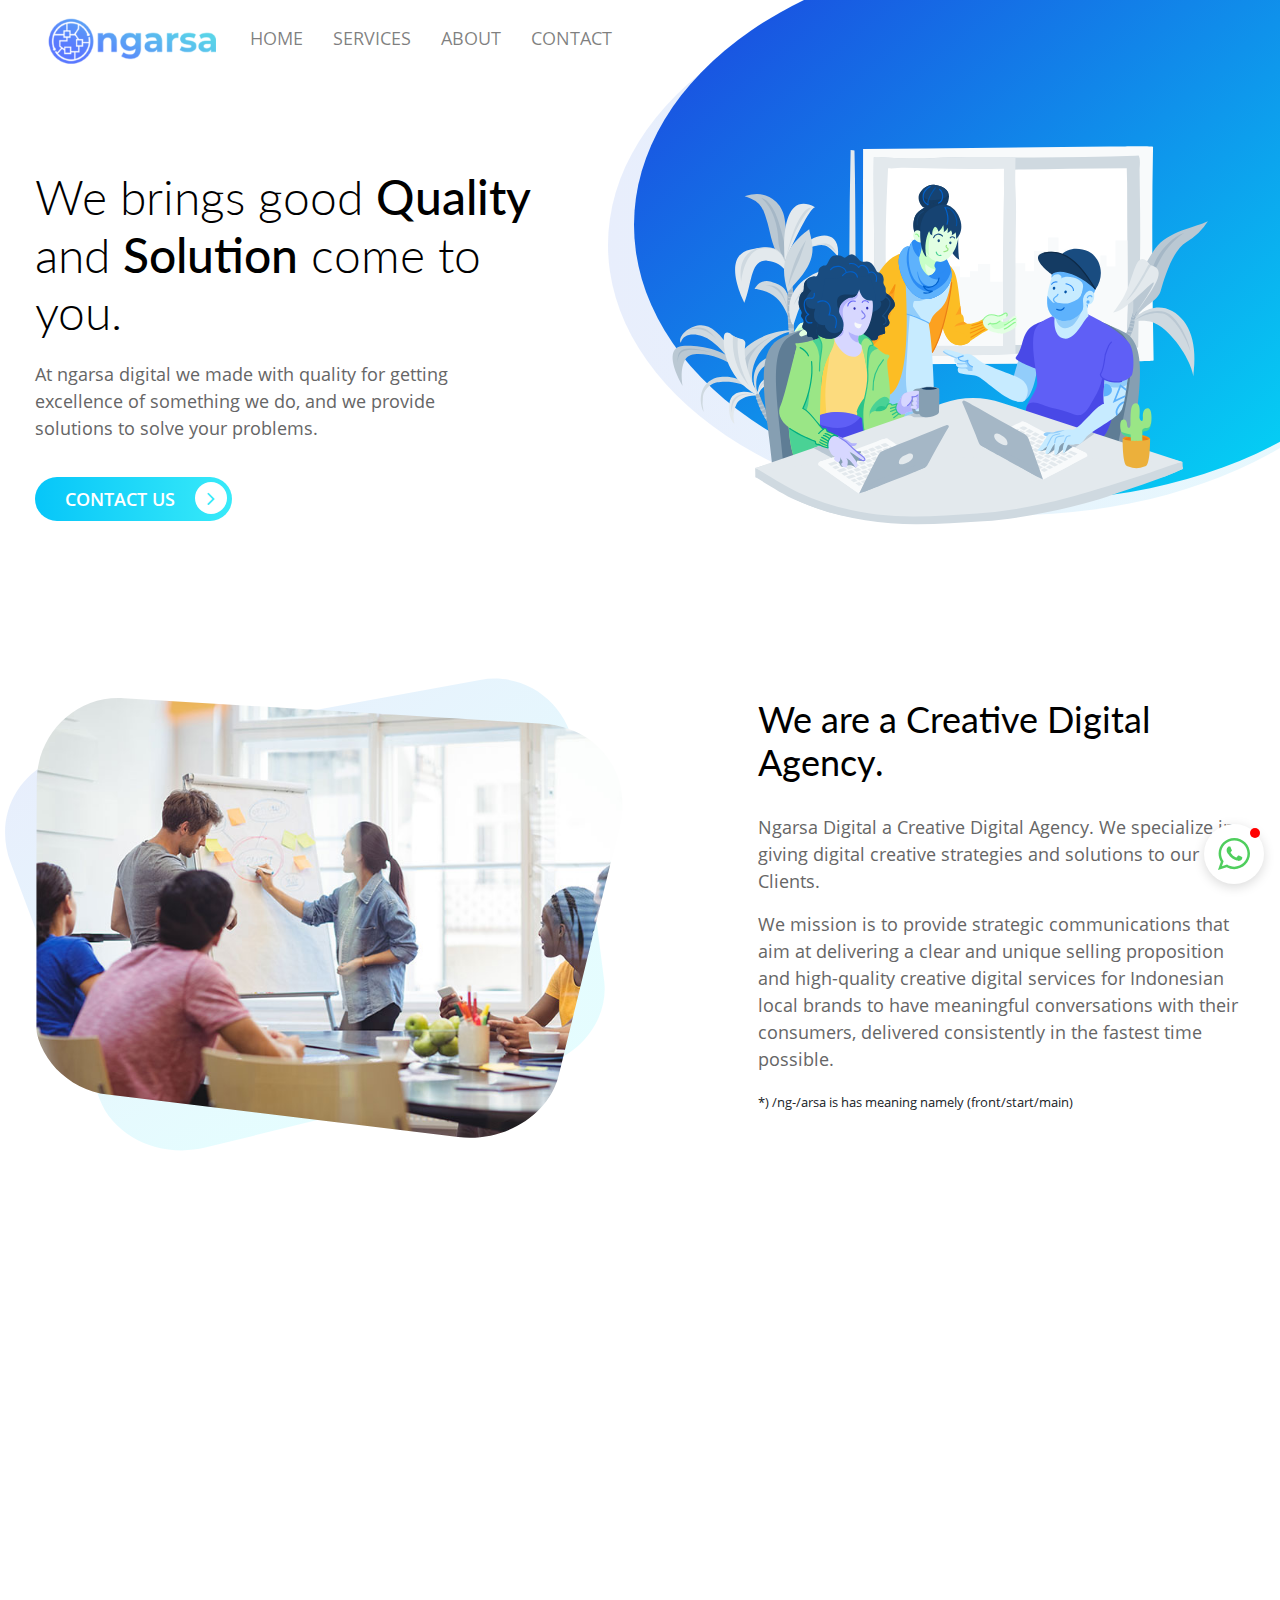
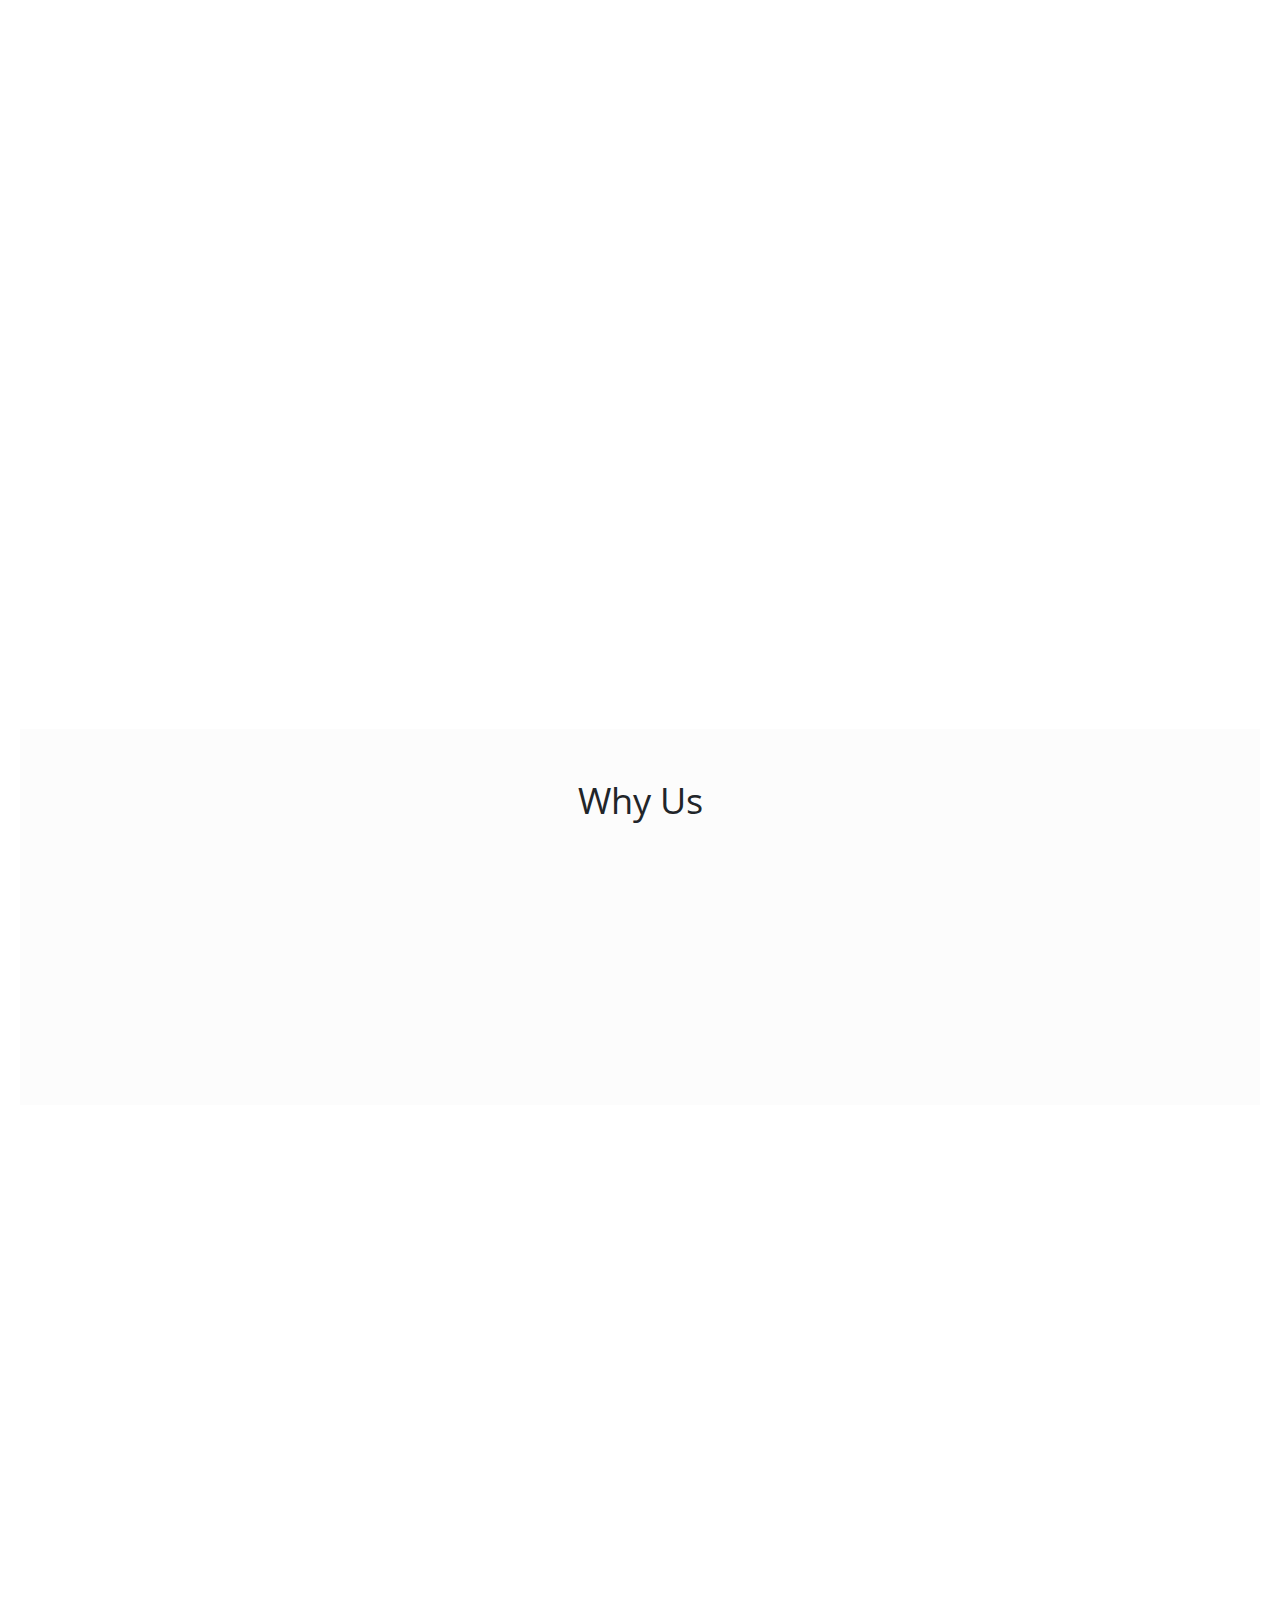
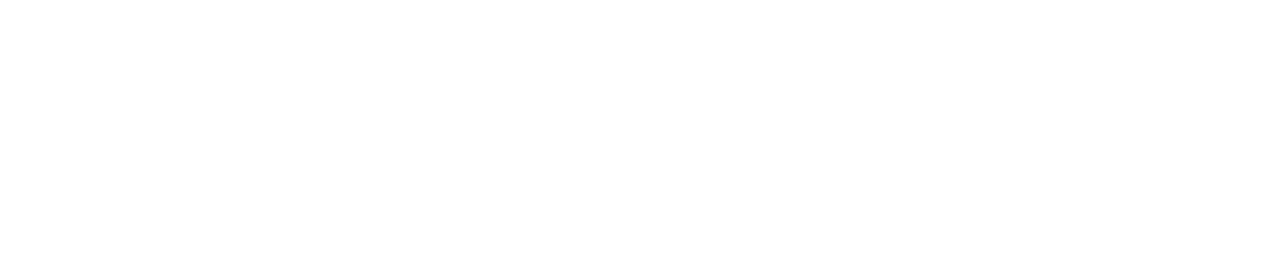
==== commit 11eb7a01: "fix: update form contact" ====
--- a/index.html
+++ b/index.html
@@ -7,7 +7,7 @@
     <meta http-equiv="Content-Type" content="text/html; charset=utf-8" />
     <meta http-equiv="Content-Type" content="text/html; charset=ISO-8859-1">
     <meta content="IE=edge" http-equiv="X-UA-Compatible" />
-    <meta content="width=device-width, inital-scale=1, user-scalable=0, minimum-scale=1, maximum-scale=1"
+    <meta content="width=device-width, inital-scale=1, user-scalable=0, minimum-scale=1, maximum-scale=5"
         name="viewport" />
     <meta content="Ngarsa.com - Creative Digital Agency" name="title" />
     <meta
@@ -92,7 +92,7 @@
                     <li class="nav-item"><a class="nav-link" href="/">Home</a></li>
                     <li class="nav-item"><a class="nav-link" href="#services">Services</a></li>
                     <li class="nav-item"><a class="nav-link" href="#about">About</a></li>
-                    <!-- <li class="nav-item"><a class="nav-link" href="#news">News</a></li> -->
+                    <li class="nav-item"><a class="nav-link" href="#contact">Contact</a></li>
                 </ul>
             </div>
         </div>
@@ -349,16 +349,25 @@
             <div class="row">
                 <div class="col-lg-6 fadeInLeft wow" id="contact" data-wow-duration="1s">
                     <h4> Contact Us </h4>
-                    <form action="" method="POST">
-                        <label>Full Name</label>
+                    <form action="https://formsubmit.co/hello@ngarsa.com" method="POST" encType="multipart/form-data">
+                        <label>Full Name *</label>
                         <input type="text" class="form-control" id='full-name' name="name"
-                            placeholder="Enter your full name here">
-                        <label>Email</label>
-                        <input type="email" class="form-control" id='email' name="_replyto"
-                            placeholder="Enter your email here">
-                        <label>Message</label>
-                        <textarea class="form-control" name="message" placeholder="Enter your message here"></textarea>
+                            placeholder="Enter your full name here" required>
+                        <label>Email *</label>
+                        <input type="email" class="form-control" id='email' name="email"
+                            placeholder="Enter your email here" required>
+                        <label>Message *</label>
+                        <textarea class="form-control" name="message" placeholder="Enter your message here" required></textarea>
+                        <label>(*) required to filled</label>
                         <div>
+                            <!-- formsubmit hidden -->
+							<input type="hidden" name="_blacklist" value="spammy pattern, banned term, phrase, gambling, investment">
+							<input type="hidden" name="_captcha" value="true">
+							<input type="text" name="_honey" style="display:none">
+							<input type="hidden" name="_autoresponse" value="Thank you for reach me out on this form contact and submitted your message. -- ngarsa.com">
+							<input type="hidden" name="_template" value="basic">
+							<input type="hidden" name="_next" value="https://ngarsa.com/">
+
                             <input type="submit" id="send-message-yes" class="submit-button" value="Send"
                                 style="display: none;">
                             <div>
@@ -373,10 +382,10 @@
                 <div class="col-lg-6 fadeInRight wow" data-wow-duration="1s">
                     <div class="row">
                         <div class="col-6">
-                            <h4>Company</h4>
+                            <h4>Partner</h4>
                             <ul class="nav flex-column company-nav">
                                 <li class="nav-item"><a class="nav-link"
-                                        href="https://digiagent.xyz/">Digi Agent</a></li>
+                                        href="https://risyandi.com/">Risyandi</a></li>
                             </ul>
                             <h4 class="mt-5">Follow Us</h4>
                             <ul class="nav follow-us-nav">
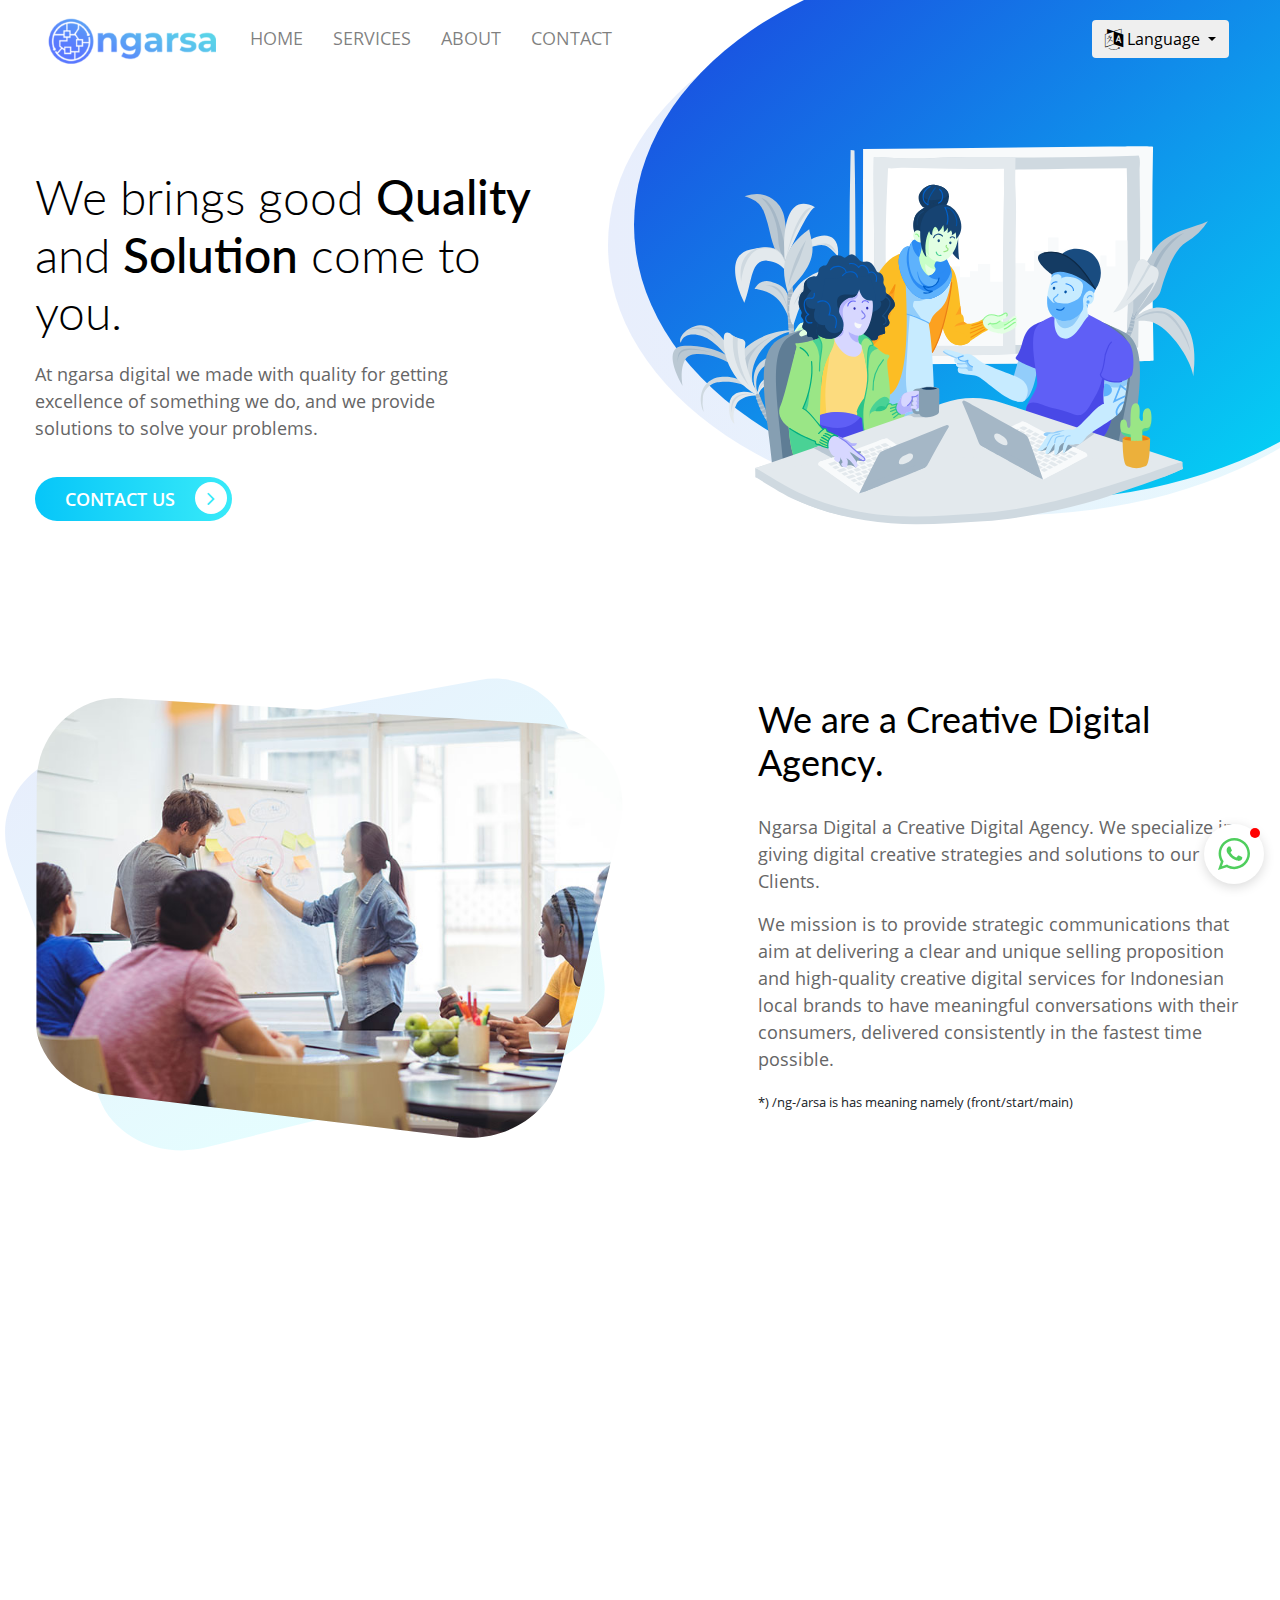
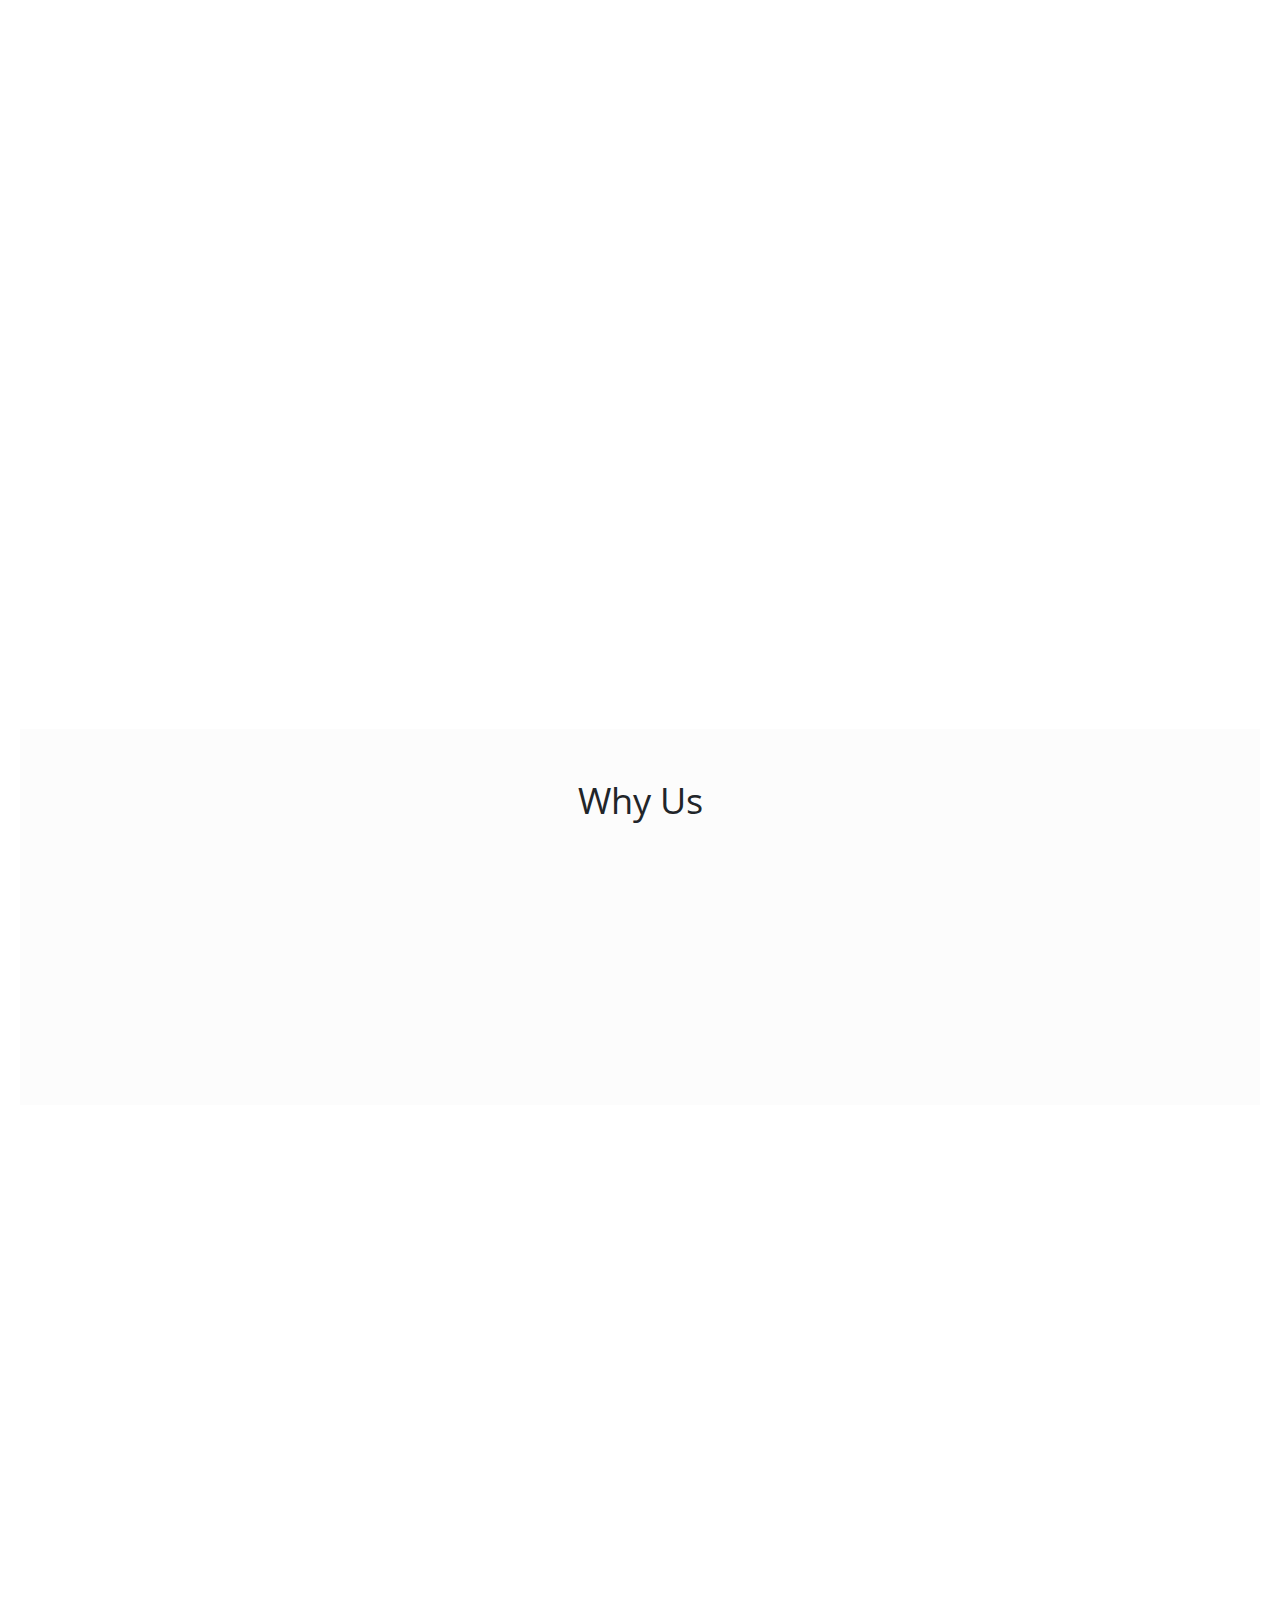
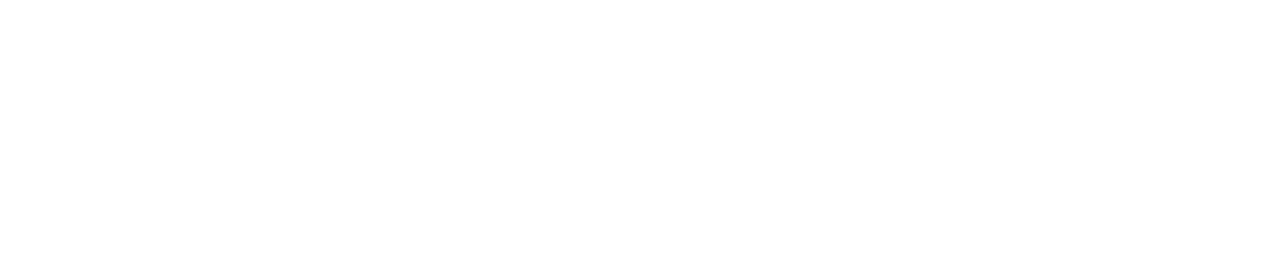
==== commit ac20e667: "fix: adding language" ====
--- a/index.html
+++ b/index.html
@@ -94,6 +94,14 @@
                     <li class="nav-item"><a class="nav-link" href="#about">About</a></li>
                     <li class="nav-item"><a class="nav-link" href="#contact">Contact</a></li>
                 </ul>
+                <div class="btn-group pl-3 pr-3">
+                    <button type="button" class="btn dropdown-toggle" data-toggle="dropdown" aria-haspopup="true" aria-expanded="false">
+                        <i class="fa fa-language fa-lg" aria-hidden="true"></i> Language
+                    </button>
+                    <div class="dropdown-menu">
+                        <div class="dropdown-item" onclick="changesLanguage('en')">English</div>
+                        <div class="dropdown-item" onclick="changesLanguage('id')">Indonesia</div>
+                  </div>
             </div>
         </div>
     </nav>
@@ -106,9 +114,9 @@
                     <h1>
                         We brings good <span>Quality</span> and <span>Solution</span> come to you.
                     </h1>
-                    <p>At ngarsa digital we made with quality for getting excellence of something we do, and we provide
+                    <p id="banner-desc">At ngarsa digital we made with quality for getting excellence of something we do, and we provide
                         solutions to solve your problems.</p>
-                    <a href="#contact">Contact Us <i class="fa fa-angle-right" aria-hidden="true"></i></a>
+                    <a href="#contact"> <span id="banner-desc-contact">Contact Us</span> <i class="fa fa-angle-right" aria-hidden="true"></i></a>
                 </div>
                 <div class="col-md-6 fadeInRight wow" data-wow-duration="1s">
                     <div class="card"><img class="card-img-top img-fluid" src="assets/images/personality.svg" alt="">
@@ -152,16 +160,16 @@
                     </div>
                 </div>
                 <div class="col-md-5 fadeInRight wow" data-wow-duration="1s">
-                    <h2> We are a Creative Digital
+                    <h2 id="about-desc1"> We are a Creative Digital
                         Agency.</h2>
-                    <p>Ngarsa Digital a Creative Digital Agency. We specialize in giving
+                    <p id="about-desc2">Ngarsa Digital a Creative Digital Agency. We specialize in giving
                         digital creative strategies and solutions to our Clients.</p>
-                    <p>We mission is to provide strategic communications that aim at delivering a clear and unique
+                    <p id="about-desc3">We mission is to provide strategic communications that aim at delivering a clear and unique
                         selling proposition and high-quality creative digital services for Indonesian local brands to
                         have
                         meaningful conversations with their consumers, delivered consistently in the fastest time
                         possible.</p>
-                    <small>*) /ng-/arsa is has meaning namely (front/start/main)</small>
+                    <small id="about-desc4">*) /ng-/arsa is has meaning namely (front/start/main)</small>
                     </p>
                     <!-- <a href="#">Learn More <i class="fa fa-angle-right" aria-hidden="true"></i></a> -->
                 </div>
@@ -174,9 +182,9 @@
         <div class="container">
             <div class="row">
                 <div class="col-lg-4 fadeInLeft wow" data-wow-duration="1s">
-                    <h2> Explore The Services<br />
+                    <h2 id="service-desc1"> Explore The Services<br />
                         We Offer For You </h2>
-                    <p>We can help you realize your digital project such as a website company profile, graphic design,
+                    <p id="service-desc2">We can help you realize your digital project such as a website company profile, graphic design,
                         web design, photography, and support your business performance using Marketing technology.</p>
                     <!-- <a href="#">All Services <i class="fa fa-angle-right" aria-hidden="true"></i></a> -->
                 </div>
@@ -348,17 +356,17 @@
         <div class="container">
             <div class="row">
                 <div class="col-lg-6 fadeInLeft wow" id="contact" data-wow-duration="1s">
-                    <h4> Contact Us </h4>
+                    <h4 id="footer-desc-contact"> Contact Us </h4>
                     <form action="https://formsubmit.co/hello@ngarsa.com" method="POST" encType="multipart/form-data">
-                        <label>Full Name *</label>
+                        <label id="footer-contact-name">Full Name *</label>
                         <input type="text" class="form-control" id='full-name' name="name"
                             placeholder="Enter your full name here" required>
-                        <label>Email *</label>
+                        <label id="footer-contact-email">Email *</label>
                         <input type="email" class="form-control" id='email' name="email"
                             placeholder="Enter your email here" required>
-                        <label>Message *</label>
-                        <textarea class="form-control" name="message" placeholder="Enter your message here" required></textarea>
-                        <label>(*) required to filled</label>
+                        <label id="footer-contact-message">Message *</label>
+                        <textarea class="form-control" name="message" id="message" placeholder="Enter your message here" required></textarea>
+                        <label id="mandatory">(*) required to filled</label>
                         <div>
                             <!-- formsubmit hidden -->
 							<input type="hidden" name="_blacklist" value="spammy pattern, banned term, phrase, gambling, investment">
@@ -367,11 +375,10 @@
 							<input type="hidden" name="_autoresponse" value="Thank you for reach me out on this form contact and submitted your message. -- ngarsa.com">
 							<input type="hidden" name="_template" value="basic">
 							<input type="hidden" name="_next" value="https://ngarsa.com/">
-
                             <input type="submit" id="send-message-yes" class="submit-button" value="Send"
                                 style="display: none;">
                             <div>
-                                <a href="#send-message-yes" class="submit-button send-message">Send
+                                <a href="#send-message-yes" class="submit-button send-message"><span id="form-send">Send</span>
                                     <i class="fa fa-angle-right" aria-hidden="true"></i>
                                 </a>
                             </div>
@@ -382,12 +389,12 @@
                 <div class="col-lg-6 fadeInRight wow" data-wow-duration="1s">
                     <div class="row">
                         <div class="col-6">
-                            <h4>Partner</h4>
+                            <h4 id="footer-partner">Partner</h4>
                             <ul class="nav flex-column company-nav">
                                 <li class="nav-item"><a class="nav-link"
                                         href="https://risyandi.com/">Risyandi</a></li>
                             </ul>
-                            <h4 class="mt-5">Follow Us</h4>
+                            <h4 class="mt-5" id="footer-followus">Follow Us</h4>
                             <ul class="nav follow-us-nav">
                                 <li class="nav-item"><a class="nav-link pl-0"
                                         href="https://ngarsa.page.link/facebook-ngarsa"><i class="fa fa-facebook"
@@ -401,7 +408,7 @@
                             </ul>
                         </div>
                         <div class="col-6">
-                            <h4>Our Services</h4>
+                            <h4 id="footer-ourservice">Our Services</h4>
                             <ul class="nav flex-column services-nav">
                                 <li class="nav-item"><a class="nav-link" href="#services">Web & Creative</a></li>
                                 <li class="nav-item"><a class="nav-link" href="#services">Marketing Technology</a></li>
